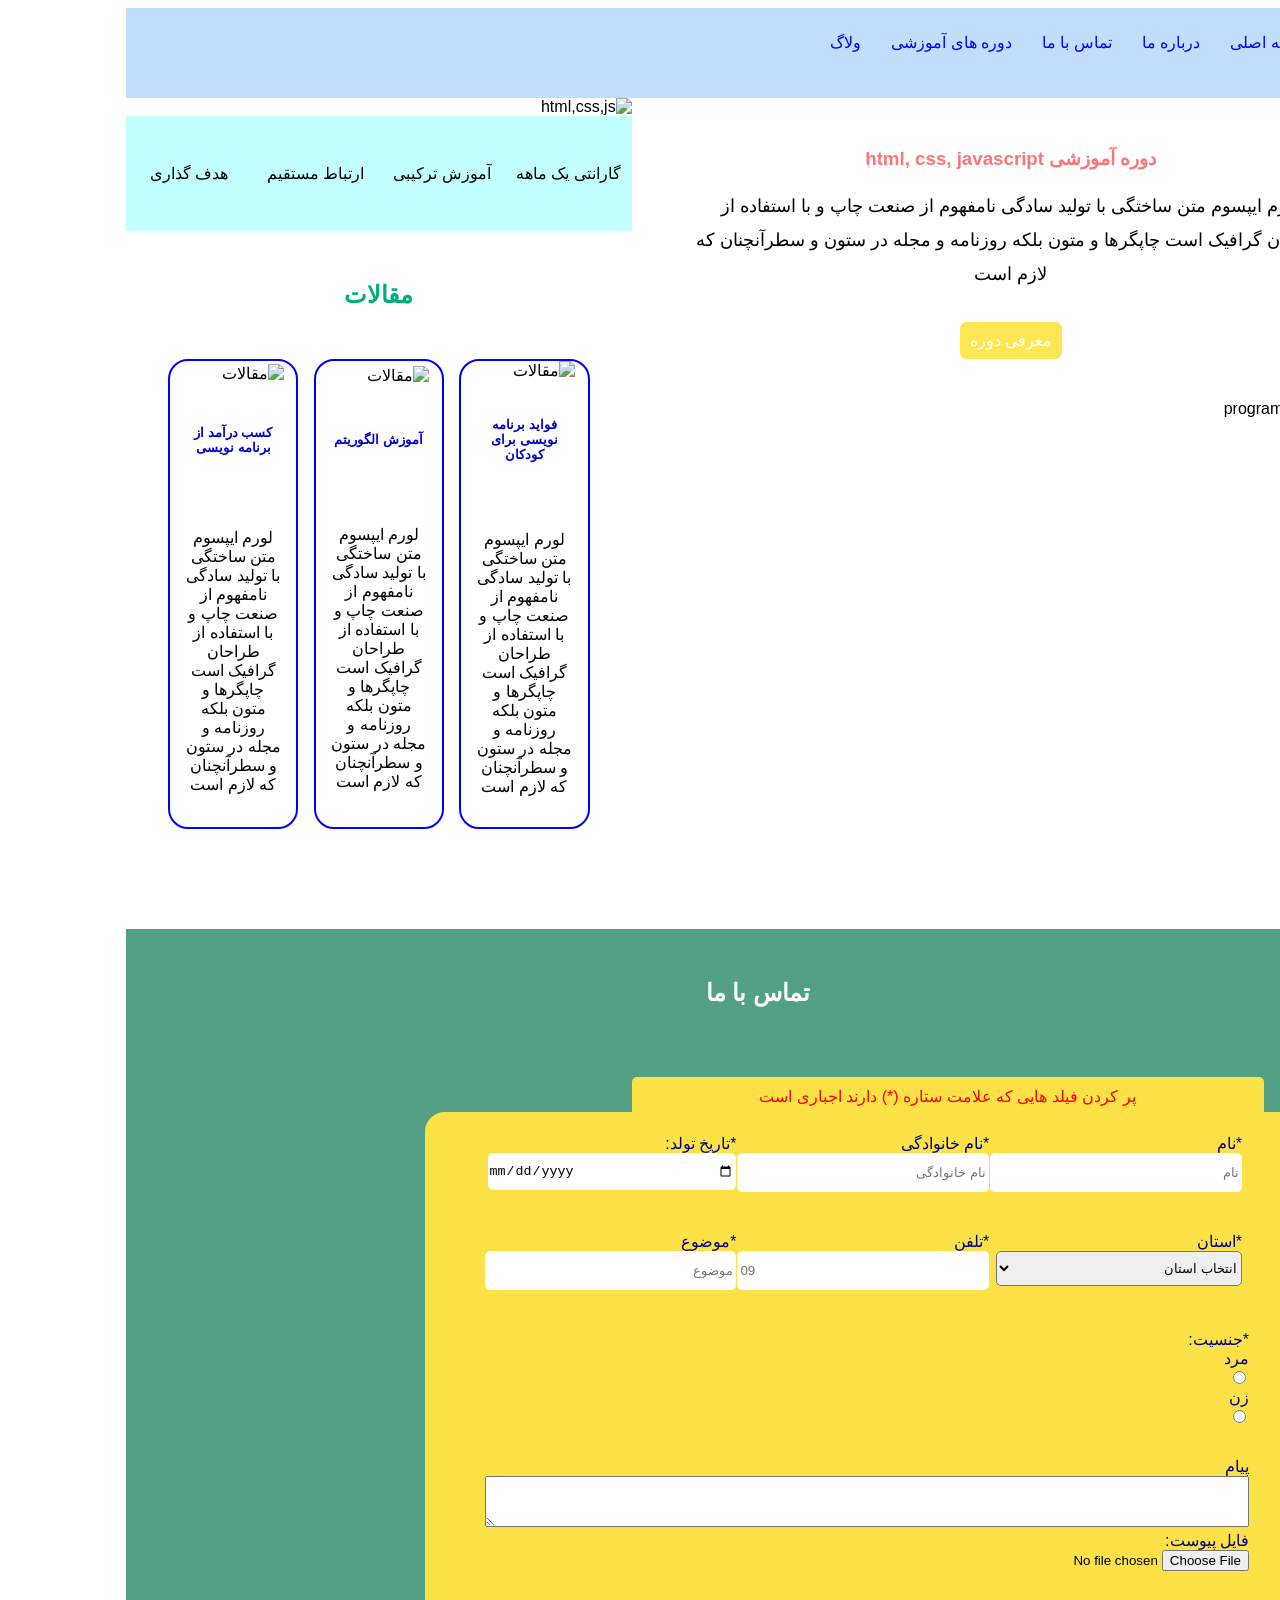
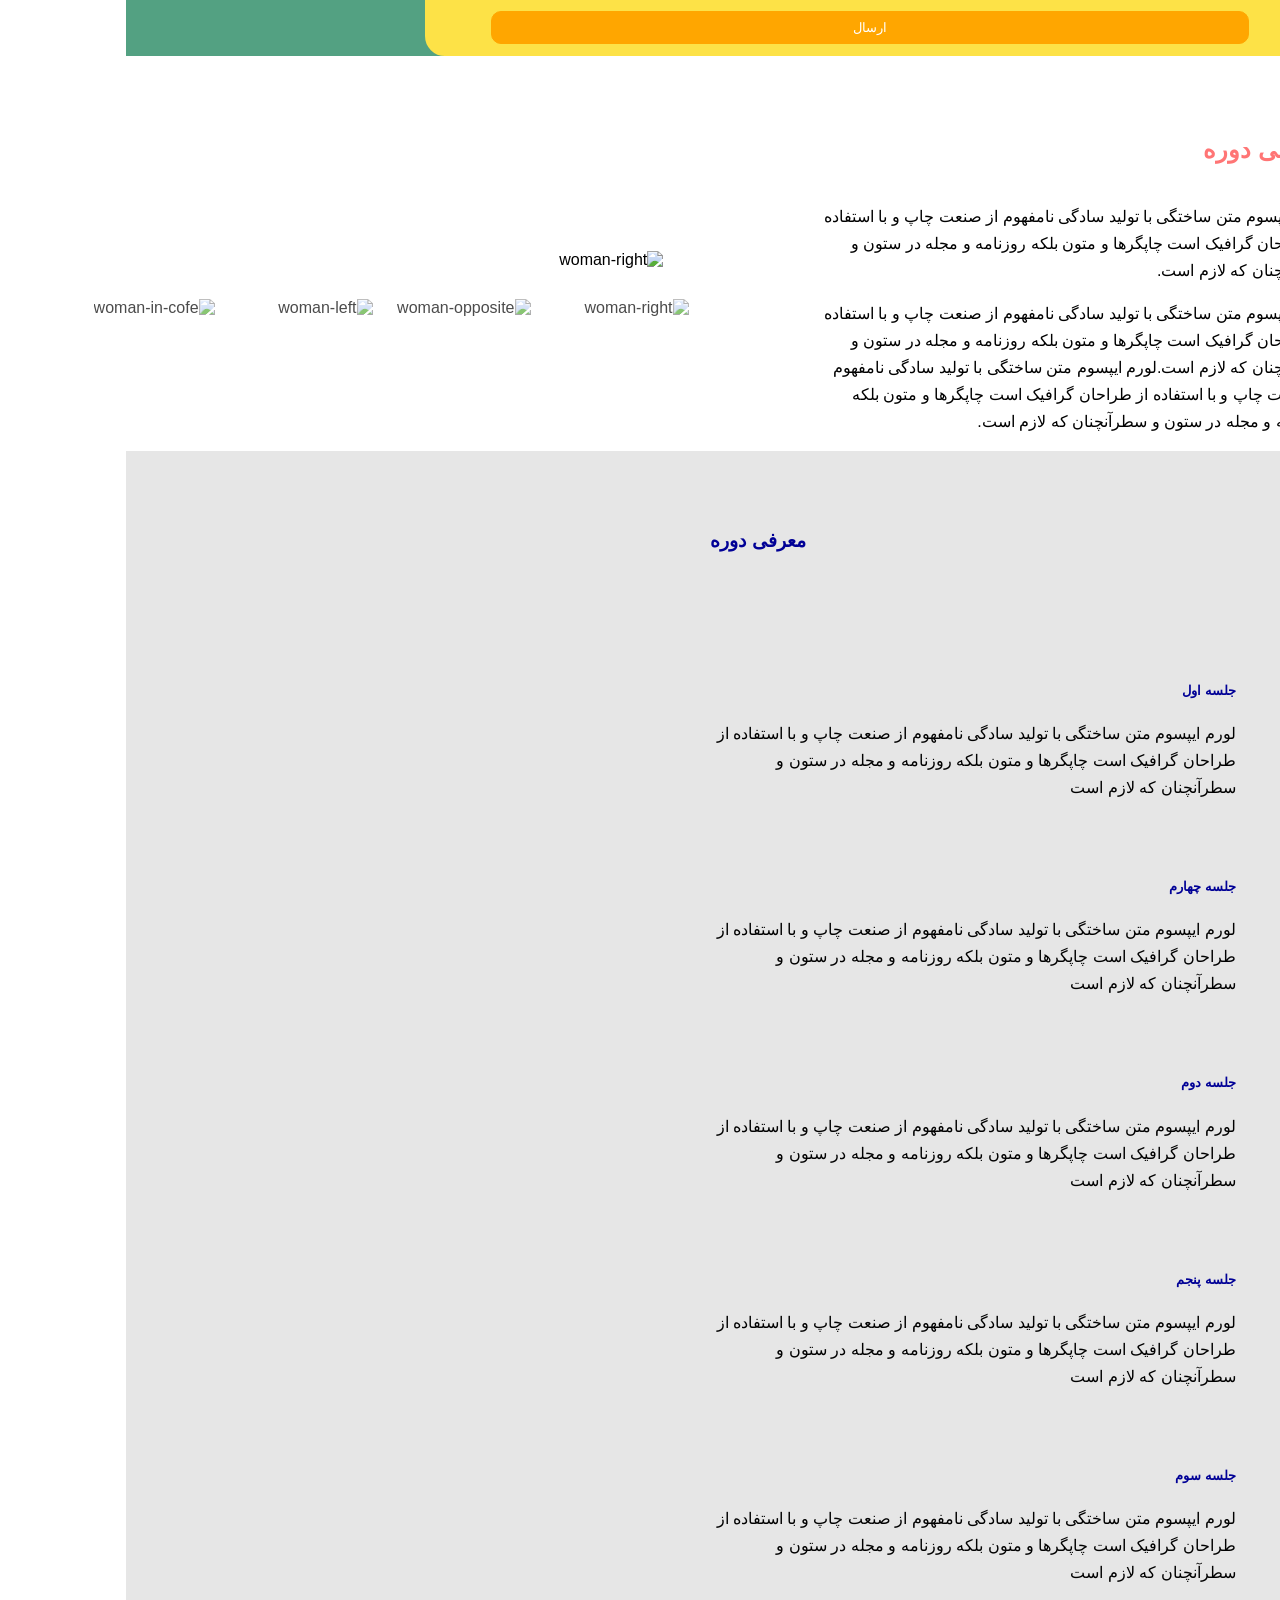
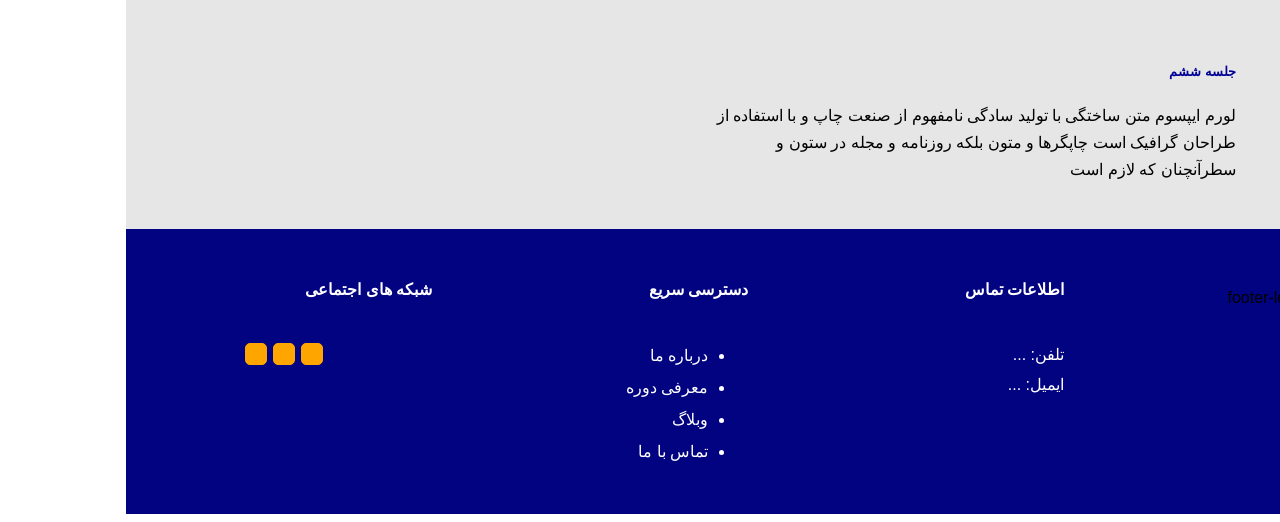
==== index.html @ 841d0a1c "Rename web html.html to index.html" ====
﻿<!DOCTYPE html>
<html lang="fa" dir="rtl">

<head>
    <meta charset="UTF-8">
    <meta http-equiv="X-UA-Compatible" content="IE=edge">
    <meta name="viewport" content="width=device-width, initial-scale=1.0">
    <link rel="stylesheet" href="web style.css">
    <link rel="stylesheet" href="css/bootstrap.min.css">
    <link rel="stylesheet" href="icon css/all.css">
    <title>My web</title>
</head> 
<body>
        
    <header>
        <nav>
            <a href="#" class="nav-a">صفحه اصلی</a>
            <a href="#" class="nav-a">درباره ما</a>
            <a href="#" class="nav-a">تماس با ما</a>
            <a href="#" class="nav-a">دوره های آموزشی</a>
            <a href="#" class="nav-a">ولاگ</a>
        </nav>
        <div class="logo-div-icon">
            <i class="fa-solid fa-code"></i>
        </div>
    </header>

    <section class="section">

        <div class="parent1">
            <div class="parent1-text">
                <h3>دوره آموزشی html, css, javascript</h3>
                <p>لورم ایپسوم متن ساختگی با تولید سادگی نامفهوم از صنعت چاپ و با استفاده از طراحان گرافیک است چاپگرها و متون بلکه روزنامه و مجله در ستون و سطرآنچنان که لازم است</p>
                <a href="#">معرفی دوره</a>
            </div>
            <img src="img/aaa1.jpg" alt="programmer" id="img1">
        </div>
        <img src="img/htmlcssjs-details.png" alt="html,css,js" id="img2">

        <div class="parent2">
            <div class="parent2-div-icon">
                <i class="fa-regular fa-calendar pa2-icon"></i>
                <p>گارانتی یک ماهه</p>
            </div>
            <div class="parent2-div-icon">
                <i class="fa-solid fa-chalkboard-user pa2-icon"></i>
                <p>آموزش ترکیبی</p>
            </div>
            <div class="parent2-div-icon">
                <i class="fas fa-clock pa2-icon"></i>
                <p>ارتباط مستقیم</p>
            </div>
            <div class="parent2-div-icon">
                <i class="fa-regular fa-gem pa2-icon"></i>
                <p>هدف گذاری</p>
            </div>
        </div>

        <h1 class="section-h1">مقالات</h1>
        <div class="parent3">
            <div class="parent3-div" id="maqalat-div">
                <img src="img/colourful-illustration-programmer-working_23-2148281410 (1).jpg" alt="مقالات">
                <h5 class="pa3-div-h5">فواید برنامه نویسی برای کودکان</h5>
                <p>لورم ایپسوم متن ساختگی با تولید سادگی نامفهوم از صنعت چاپ و با استفاده از طراحان گرافیک است چاپگرها و متون بلکه روزنامه و مجله در ستون و سطرآنچنان که لازم است</p>
            </div>
            <div class="parent3-div">
                <img src="img/colourful-illustration-programmer-working_23-2148281410 (1).jpg" alt="مقالات">
                <h5 class="pa3-div-h5">آموزش الگوریتم</h5>
                <p>لورم ایپسوم متن ساختگی با تولید سادگی نامفهوم از صنعت چاپ و با استفاده از طراحان گرافیک است چاپگرها و متون بلکه روزنامه و مجله در ستون و سطرآنچنان که لازم است</p>
            </div>
            <div class="parent3-div">
                <img src="img/colourful-illustration-programmer-working_23-2148281410 (1).jpg" alt="مقالات">
                <h5 class="pa3-div-h5">کسب درآمد از برنامه نویسی</h5>
                <p>لورم ایپسوم متن ساختگی با تولید سادگی نامفهوم از صنعت چاپ و با استفاده از طراحان گرافیک است چاپگرها و متون بلکه روزنامه و مجله در ستون و سطرآنچنان که لازم است</p>
            </div>
        </div>

    </section> 

    <section class="section2">
        <h2 class="s2-h2">تماس با ما</h2>
        <div class="valid">
            <p>پر کردن فیلد هایی که علامت ستاره (*) دارند اجباری است</p>
        </div>
        <form name="contact-form" class="contact-form" onsubmit=" return validateForm()">
            
            <div class="row1">
                <div class="input-holder">
                    <label for="text1">*نام</label>
                    <input type="text" name="text1" placeholder="نام">
                </div>
                <div class="input-holder">
                    <label for="text2">*نام خانوادگی</label>
                    <input type="text" name="text2" placeholder="نام خانوادگی">   
                </div>
                <div class="input-holder"> 
                    <label for="birthday">*تاریخ تولد:</label>
                    <input type="date" pattern="(?:19|20)[0-9]{2}-(?:(?:0[1-9]|1[0-2])-(?:0[1-9]|1[0-9]|2[0-9])|(?:(?!02)(?:0[1-9]|1[0-2])-(?:30))|(?:(?:0[13578]|1[02])-31))" name="birthday">
                </div>
            </div>
            <div class="row2">
                <div class="input-holder"> 
                    <label for="city">*استان</label>                  
                    <select name="city">
                        <option value="">انتخاب استان</option>
                        <option value="1">تهران</option>
                        <option value="2">فارس</option>
                        <option value="3">اصفهان</option>
                        <option value="4">همدان</option>
                        <option value="5">زنجان</option>
                        <option value="6">کردستان</option>
                        <option value="7">آذربایجان شرقی</option>
                        <option value="8">آذربایجان غربی</option>
                        <option value="9">اردبیل</option>
                        <option value="10">البرز</option>
                        <option value="11">ایلام</option>
                        <option value="12">بوشهر</option>
                        <option value="13">چهارمحال و بختیاری</option>
                        <option value="14">خراسان جنوبی</option>
                        <option value="15">خراسان رضوی</option>
                        <option value="16">خوزستان</option>
                        <option value="17">مشهد</option>
                        <option value="18">سمنان</option>
                        <option value="19">سیستان و بلوچستان</option>
                        <option value="20">قزوین</option>
                    </select>
                </div>
                <div class="input-holder"> 
                    <label for="tel">*تلفن</label>
                    <input type="tel" name="tel" pattern="[0-9]{11}" minlength="8" maxlength="11" placeholder="09">
                </div>
                <div class="input-holder">  
                    <label for="subject">*موضوع</label>
                    <input type="text" name="subject" placeholder="موضوع">
                </div>
            </div> 
            <div class="radio-group">
                <label for="gender">*جنسیت:</label>
                <label for="male">مرد</label>
                <input type="radio" name="gender" value="male" id="male">
                <label for="female">زن</label>
                <input type="radio" name="gender" value="female" id="female">
            </div>
            <div class="form-text">
                <label for="comment">پیام</label>
                <textarea name="comment" rows="3" cols="80"></textarea>
            </div>
            <div>
                <label for="file1">فایل پیوست:</label>
                <input type="file" id="file1">
            </div>
            <input type="submit" value="ارسال">
        </form> 

        <div class="iframe-div">
            <iframe src="https://www.google.com/maps/embed?pb=!1m18!1m12!1m3!1d221879.1209880085!2d52.67310425276294!3d29.665799946864855!2m3!1f0!2f0!3f0!3m2!1i1024!2i768!4f13.1!3m3!1m2!1s0x3fb20d0c8c85f2e3%3A0x6d0c5b8aef6b4cf6!2z2LTbjNix2KfYstiMINin2LPYqtin2YYg2YHYp9ix2LPYjCDYp9uM2LHYp9mG!5e0!3m2!1sfa!2snl!4v1656669076959!5m2!1sfa!2snl" width="300" height="530" style="border:0; margin: 10px 0px;" allowfullscreen="" loading="lazy" referrerpolicy="no-referrer-when-downgrade"></iframe>
        </div>
    </section>

    <section class="section3">
    
        <div class="s3-text-element">
            <h2>معرفی دوره</h2>
            <p>لورم ایپسوم متن ساختگی با تولید سادگی نامفهوم از صنعت چاپ و با استفاده از طراحان گرافیک است چاپگرها و متون بلکه روزنامه و مجله در ستون و سطرآنچنان که لازم است.</p>
            <p>لورم ایپسوم متن ساختگی با تولید سادگی نامفهوم از صنعت چاپ و با استفاده از طراحان گرافیک است چاپگرها و متون بلکه روزنامه و مجله در ستون و سطرآنچنان که لازم است.لورم ایپسوم متن ساختگی با تولید سادگی نامفهوم از صنعت چاپ و با استفاده از طراحان گرافیک است چاپگرها و متون بلکه روزنامه و مجله در ستون و سطرآنچنان که لازم است.</p>
        </div>

        <div class="s3-galerry-element">
            <div class="page">
                <div class="container">
                    <img src="img/woman2.jpg" alt="woman-right" id="bigImg" style="width:100%;">
                </div>
            </div>
                <div class="s3-row">
                <div class="gallery-col">
                    <img src="img/woman2.jpg" alt="woman-right" class="tumbnail-img" onclick="showImg(this);">
                </div>
                <div class="gallery-col">
                    <img src="img/woman1.jpg" alt="woman-opposite" class="tumbnail-img" onclick="showImg(this);">
                </div>
                <div class="gallery-col">
                    <img src="img/woman3.jpg" alt="woman-left" class="tumbnail-img" onclick="showImg(this);">
                </div>
                <div class="gallery-col">
                    <img src="img/woman4.jpg" alt="woman-in-cofe" class="tumbnail-img" onclick="showImg(this);">
                </div>
            </div>
        </div>
    </section>
    
    <section class="section4">
        <h3>معرفی دوره</h3>
        <div class="s4-div-1to6">
            <div class="s4-element">
                <i class="fa-solid fa-chalkboard-user s4-icon"></i>
                <h5>جلسه اول</h5>
                <p>لورم ایپسوم متن ساختگی با تولید سادگی نامفهوم از صنعت چاپ و با استفاده از طراحان گرافیک است چاپگرها و متون بلکه روزنامه و مجله در ستون و سطرآنچنان که لازم است</p>
            </div>
            <div class="s4-element">
                <i class="fa-solid fa-chalkboard-user s4-icon"></i>
                <h5>جلسه چهارم</h5>
                <p>لورم ایپسوم متن ساختگی با تولید سادگی نامفهوم از صنعت چاپ و با استفاده از طراحان گرافیک است چاپگرها و متون بلکه روزنامه و مجله در ستون و سطرآنچنان که لازم است</p>
            </div>
            <div class="s4-element">
                <i class="fa-solid fa-chalkboard-user s4-icon"></i>
                <h5>جلسه دوم</h5>
                <p>لورم ایپسوم متن ساختگی با تولید سادگی نامفهوم از صنعت چاپ و با استفاده از طراحان گرافیک است چاپگرها و متون بلکه روزنامه و مجله در ستون و سطرآنچنان که لازم است</p>
            </div>
            <div class="s4-element">
                <i class="fa-solid fa-chalkboard-user s4-icon"></i>
                <h5>جلسه پنجم</h5>
                <p>لورم ایپسوم متن ساختگی با تولید سادگی نامفهوم از صنعت چاپ و با استفاده از طراحان گرافیک است چاپگرها و متون بلکه روزنامه و مجله در ستون و سطرآنچنان که لازم است</p>
            </div>
            <div class="s4-element">
                <i class="fa-solid fa-chalkboard-user s4-icon"></i>
                <h5>جلسه سوم</h5>
                <p>لورم ایپسوم متن ساختگی با تولید سادگی نامفهوم از صنعت چاپ و با استفاده از طراحان گرافیک است چاپگرها و متون بلکه روزنامه و مجله در ستون و سطرآنچنان که لازم است</p>
            </div>
            <div class="s4-element">
                <i class="fa-solid fa-chalkboard-user s4-icon"></i>
                <h5>جلسه ششم</h5>
                <p>لورم ایپسوم متن ساختگی با تولید سادگی نامفهوم از صنعت چاپ و با استفاده از طراحان گرافیک است چاپگرها و متون بلکه روزنامه و مجله در ستون و سطرآنچنان که لازم است</p>
            </div>
        </div>
    </section>

    <footer class="footer">
        <div class="footer-divs">
            <img src="img/programming-code-icon-abstract-code-icon-logo-vector-20289692.png" alt="footer-logo" class="footer-img">
        </div>
        <div class="footer-divs">
            <h4 class="footer-h4">اطلاعات تماس</h4>
            <li class="li-footer-icon">
                <span class="">
                    <i class="fas fa-phone"></i>						
                </span>
                <span class="">تلفن: ...</span>
            </li>
            <li class="li-footer-icon">
                <span class="">
                    <i class="far fa-envelope"></i>
                </span>
                <span class="">ایمیل: ...</span>
            </li>
        </div>
        <div class="footer-divs">
            <h4 class="footer-h4">دسترسی سریع</h4>
            <ul>
                <li>
                    <a href="#">درباره ما</a>
                </li>
                <li>
                    <a href="#">معرفی دوره</a>
                </li>
                <li>
                    <a href="#">وبلاگ</a>
                </li>
                <li>
                    <a href="#">تماس با ما</a>
                </li>
            </ul>
        </div>
        <div class="footer-divs">
            <h4 class="footer-h4">شبکه های اجتماعی</h4>
            <div class="social-holder">
                <div class="social">
                    <a href="#" class="facebook"> <i class="fab fa-facebook"></i> </a>
                    <a href="#" class="instagram"> <i class="fab fa-instagram"></i> </a>
                    <a href="#" class="linkedin"> <i class="fab fa-linkedin"></i> </a>
                </div>
            </div>
        </div>
    </footer>
    <script src="js/bootstrap.min.js"></script>
    <script src="web javascript.js"></script>
    </body> 
</html>
---- web style.css ----
@font-face {
    font-family: 'iransans';
    src: url('/font/iransansweb.ttf');
    src: url('font/iransansweb.eot');
    src: url('font/iransansweb.woff');
}

/* ---body--- */
body {
    font-family: iransans,sans-serif;
}
::selection {
    background-color:rgb(255, 230, 85);
    color: rgba(255, 0, 0, 0.7);
}

/* ---header--- */
header {
    height: 70px;
    padding: 10px 5%;
    background-color: rgb(194, 222, 255);
}
nav {
    display: inline-flex;
    flex-direction: row;
    flex-wrap: nowrap;
    justify-content: flex-start;
    width: 90%;
    float: right;
    font-family: iransans,sans-serif;
}
.logo-div-icon {
    display: inline-flex;
    flex-direction: row;
    flex-wrap: nowrap;
    justify-content: center;
    width: 10%;
    float: right;
    float: left;
    font-size: 35px;
    margin-top: 10px;
}
.nav-a {
    text-decoration: none;
    color: blue;
    margin: 15px;
}

/* ---section---  */
.section {
    font-family: iransans,sans-serif;
}

/* ---parent1--- */
#img1 , .parent1-text{
    width: 50%;
    float: right;
    padding: 20px 5%;
}

.parent1-text {
    padding: 30px 5%;
    text-align: center;
}
.parent1 h3 {
    color: rgb(255, 117, 117);
    margin-top: 20px;
}
.parent1 p {
    font-size: 18px;
    line-height: 34px;
    margin-bottom: 40px;
}
.parent1 a {
    text-decoration: none;
    border: 4px solid rgb(255, 230, 85);
    border-radius: 7px;
    background-color: rgb(255, 230, 85);
    color: white;
    padding: 6px;
}
#img2 {
    width: 100%;
}

/* ---parent2--- */
.parent2 {
    display: flex;
    flex-wrap: wrap;
    flex-direction: row;
    align-content: center;
    justify-content: center;
    align-items: stretch;
}
.parent2-div-icon {
    width: 25%;
    text-align: center;
    float: right;
    background-color: rgb(194, 255, 255);
    padding: 2em 0em;
}
.pa2-icon {
    display: block;
    font-size: 45px;
}
/* ---parent3--- */
.section-h1 {
    text-align: center;
    margin: 50px 0px;
    color: rgb(0, 172, 120);
}
.parent3 {
    display: flex;
    flex-direction: row;
    flex-wrap: wrap;
    align-content: center;
    justify-content: center;
}
.parent3-div {
    display: flex;
    flex-flow: row wrap;
    justify-content: center;
    align-items: center;
    width: 25%;
    float: right;
    margin: 0px 1.5%;
    border: 2px solid blue;
    border-radius: 20px;
}
.parent3-div img {
    width: 80%;
}
.parent3-div p , .pa3-div-h5 {
    text-align: center;
    padding: 15px;
}
.pa3-div-h5 {
    color: mediumblue;
}

/* ---section2--- */
.section2 {
    width: 100%;
    margin-top: 100px;
    background-color: rgb(83 161 130);
    font-family: iransans,sans-serif;
}
.s2-h2 {
    text-align: center;
    color: white;
    padding: 50px 0px;
}
.contact-form {
    width: 60%;
    border: 2px solid rgb(253 226 71);
    border-radius: 20px;
    background-color: rgb(253 226 71);
    padding: 10px 5%;
    margin-top: 10px;
    margin-bottom: 60px;
    margin-right: 6%;
    margin-left: 20px;
    float: right;
}
.row1 , .row2 {
    display: flex;
}
.row1 .input-holder , .row2 .input-holder {
    width: 33%;
    padding-top: 10px;
    padding-right: 7px;
}
.row2 {
    padding-top: 30px;
}
.valid {
    width: 50%;
    height: 40px;
    margin-right: 10%;
    margin-bottom: -15px;
    border-radius: 5px;
    background-color: rgb(253 226 71);
}
.valid p {
    text-align: center;
    padding-top: 10px;
    color: red;
}
.input-holder input {
    border: 1px solid white;
    border-radius: 5px;
    height: 35px;
    max-width: 300px;
    width: 100%;
}
label{
    display: block;
    color: navy;
}
.input-holder select {
    border-radius: 5px;
    height: 35px;
    max-width: 300px;
    width: 100%;
}
.radio-group {
    padding-top: 40px;
}
.form-text textarea {
    width: 100%;
}
.form-text {
    padding-top: 30px;
}
input[type="file"] {
    padding-bottom: 40px;
}
input[type="submit"] {
    width: 100%;
    background-color: rgb(255, 166, 0);
    color: white;
    border: 1px solid rgb(255, 166, 0);
    border-radius: 10px;
    padding: 8px;
}
iframe {
    width: 20%;
}

/* ---section3--- */
.section3 {
    width: 100%;
    padding: 0px 5%;
    display: flex; 
    flex-wrap: wrap;
    flex-direction: row;
    align-content: center;
    justify-content: center;
    align-items: center;
    font-family: iransans,sans-serif;
}
.s3-text-element {
    width: 50%;
    float: right;
    line-height: 27px;
}
.s3-text-element h2 {
    color: rgb(255, 117, 117);
    padding-bottom: 20px;
}
.s3-text-element p {
    width: 80%;
}
.s3-galerry-element {
    width: 50%;
    float: right;
}
.tumbnail-img:hover {
    opacity: 1;
}
.tumbnail-img {
    width: 100%;
    cursor: pointer;
    opacity: 0.7;
}
.gallery-col {
    width: 23%;
    float: right;
    padding: 30px 1%;
}
.page {
    padding-top: 30px;
    padding-left: 5%;
    padding-right: 5%;
}

/* ---section4--- */
.section4 {
    width: 100%;
    display: flex;
    flex-direction: column;
    align-content: center;
    justify-content: center;
    align-items: stretch;
    background-color: rgb(230, 230, 230);
    font-family: iransans,sans-serif;
}
.section4 h3 {
    padding: 60px 0px;
    text-align: center;
    color: rgb(0, 0, 150);
}
.s4-div-1to6 {
    padding: 10px 8%;
}
.s4-element {
    width: 50%;
    float: right;
    padding: 20px 5%;
}
.s4-icon {
    font-size: 40px;
    color: rgba(255, 166, 0, 0.7);
}
.s4-element h5 {
    color: rgb(0, 0, 150);
}
.s4-element p {
    line-height: 27px;
}

/* ---footer--- */
footer {
    display: flex;
    flex-flow: row nowrap;
    align-content: center;
    justify-content: center;
    align-items: stretch;
    font-family: iransans,sans-serif;
}
.footer-divs {
    width: 25%;
    float: right;
    background-color: rgb(2,3,129);
    padding: 30px 10px;
}
.footer-img {
    width: 90%;
    padding: 30px;
    margin-right: 30px;
}
.footer i , .footer p , .footer span{
    color: white;
    text-align: center;
}
.footer-h4 {
    color: white;
    padding-bottom: 20px;
}
.li-footer-icon {
    list-style-type: none;
}
.footer span {
    line-height: 30px;
}
ul li {
    color: white;
}
.footer a {
    color: white;
    display: block;
    line-height: 2em;
    text-decoration: none;
}
.social {
    display: flex;
    justify-content: center;
}
.social a {
    padding: 10px;
    font-size: 40px;
    color: white;
    border: 1px solid orange;
    border-radius: 5px;
    line-height: 0px;
    text-align: center;
	margin: 3px;
}
.facebook , .instagram , .linkedin{
    background-color: orange;
}
.social a:hover {
    background-color: #2d2d2d;
    border-color: #2d2d2d;
}
/* ---responsive--- */
@media screen and (max-width:990px) {
    #img2 {
        height: auto;
    }
}
@media screen and (max-width:775px) {
    .contact-form {
        float: none;
        width: 90%;
    }
    .valid {
        width: 80%;
        margin-right: 10%;
        margin-bottom: -15px;
    }
    .iframe-div {
        display: flex;
        justify-content: center;
    }
    iframe {
        width: 90%;
    }
    .s3-text-element {
        float: unset;
        width: 90%;
        margin-top: 30px;
    }
    .s3-galerry-element {
        float: unset;
        width: 90%;
    }
	.footer {
        display: block;
    }
    .footer-divs {
        width: 100%;
        float: unset;
        text-align: center;
        margin: auto;
        display: block;
    }
    .footer-img {
        margin: auto;
        display: block;
        width: 45%;
        height: 200px;
    }
    .social a {
        margin: 10px;
    }
    ul li {
        list-style-type: none;
    }
}
@media screen and (max-width:720px) {
    #img1 , .parent1-text {
        width: 100%;
    }
    .parent3-div {
        width: 70%;
        margin-bottom: 20px;
    } 
    #maqalat-div {
        margin-right: unset;
    }
}
@media screen and (max-width:629px) {
    .nav-a{
        margin: 15px 5px;
        font-size: 15px;
    }
    .logo-div-icon {
        font-size: 27px;
    }
}
@media screen and (max-width:479px) {
    .nav-a{
        margin: 15px 5px;
        font-size: 12px;
    }
}
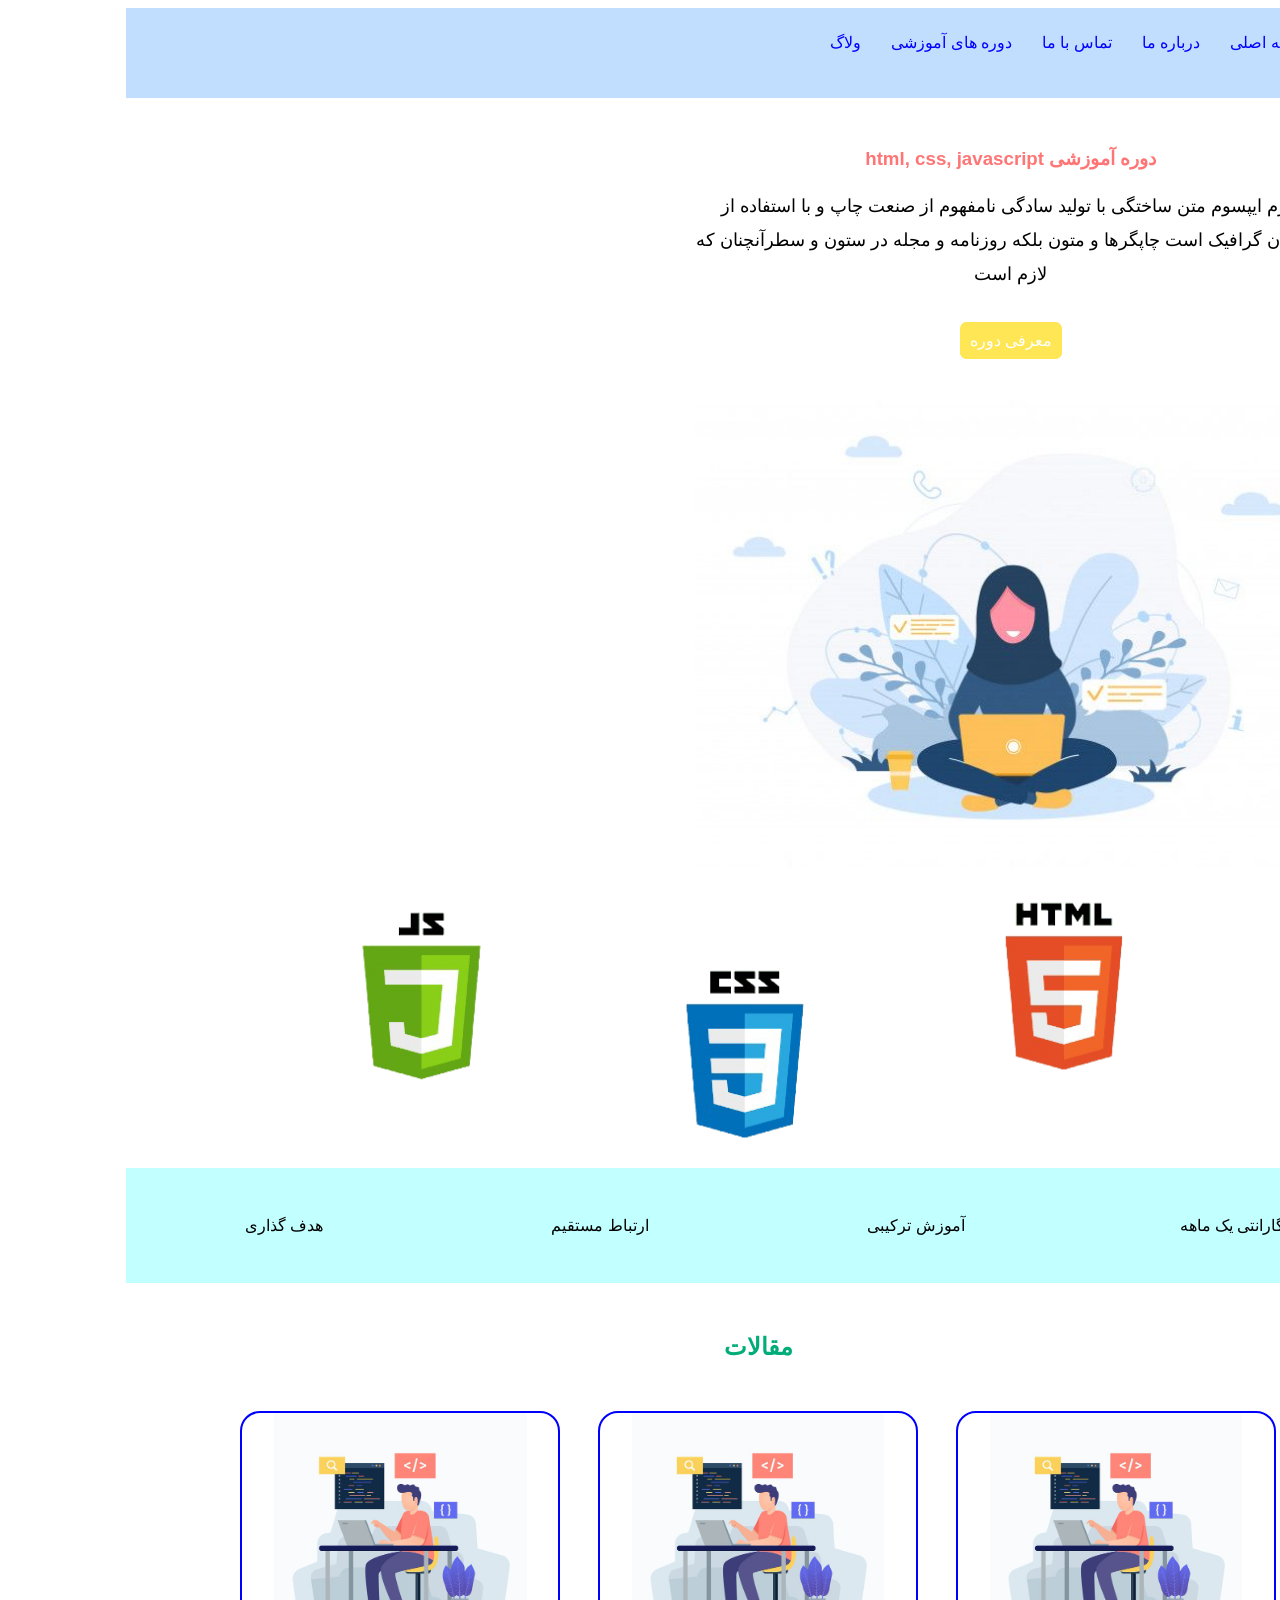
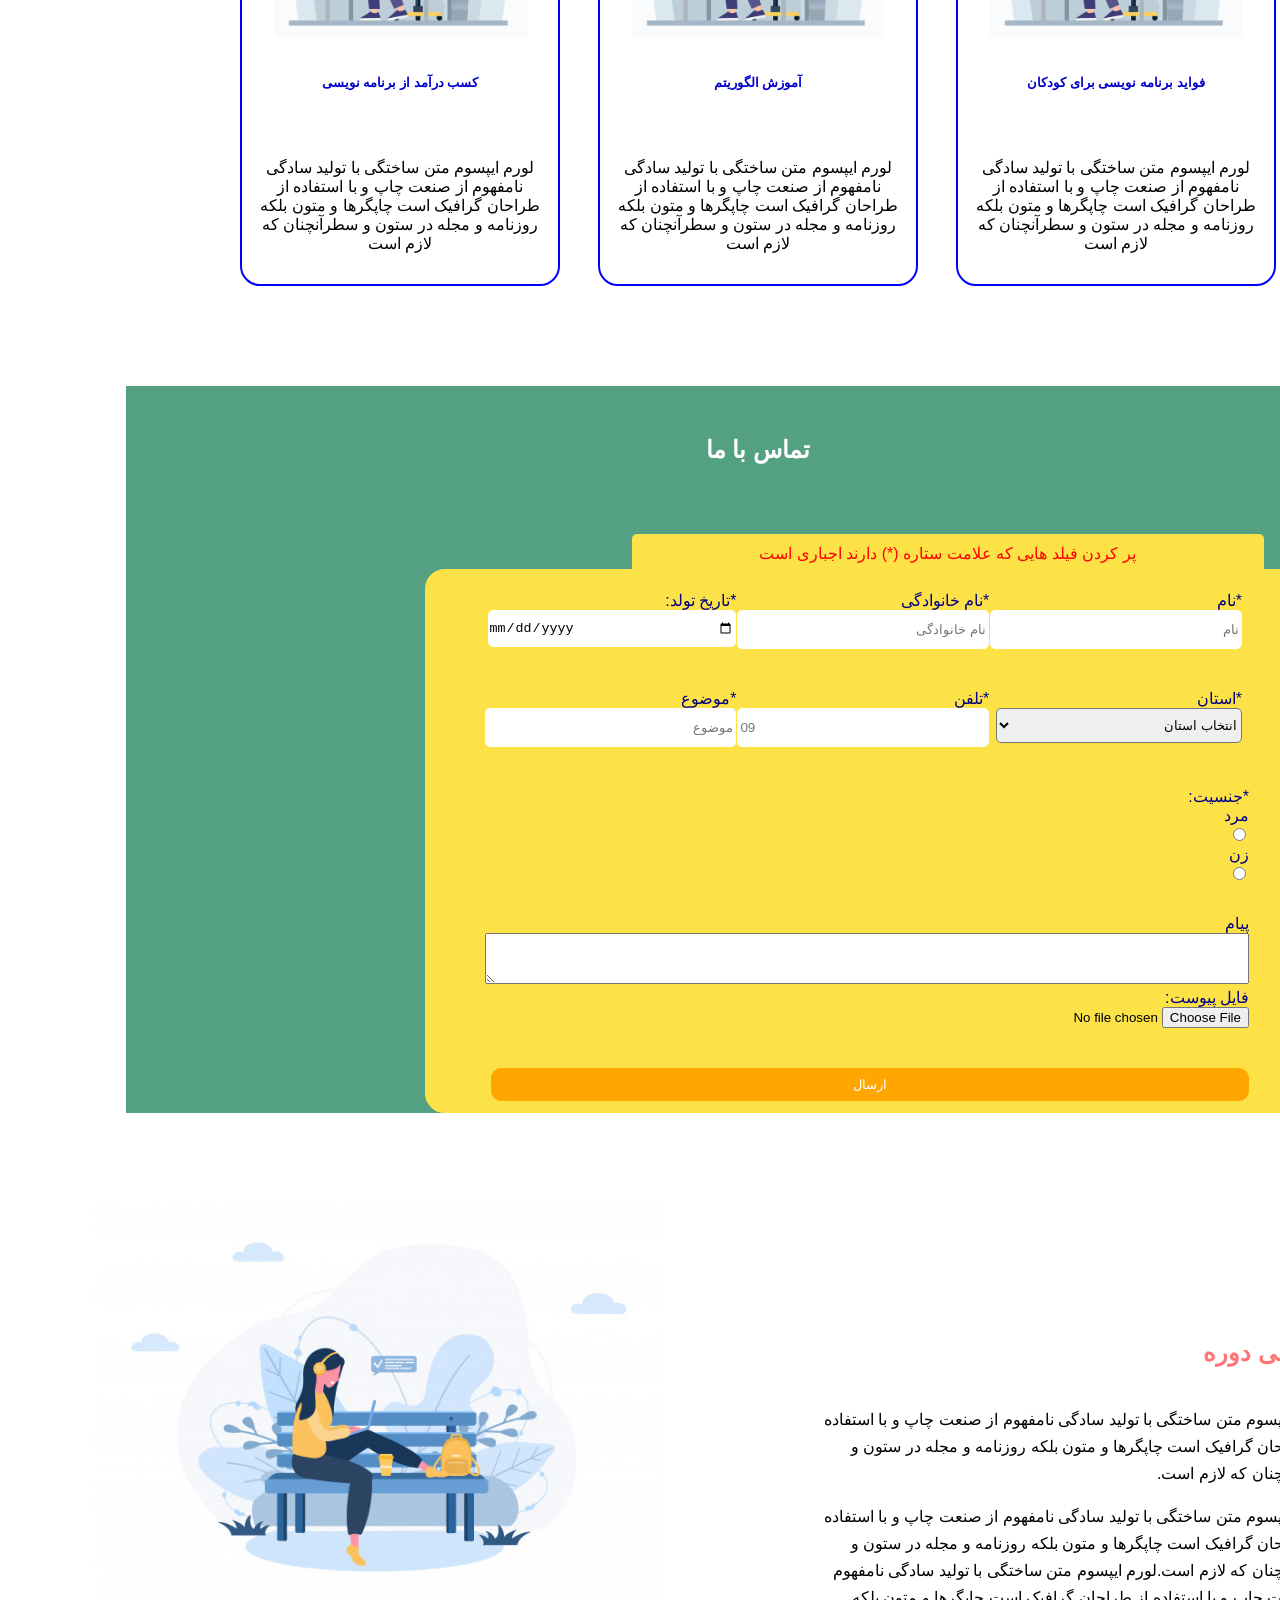
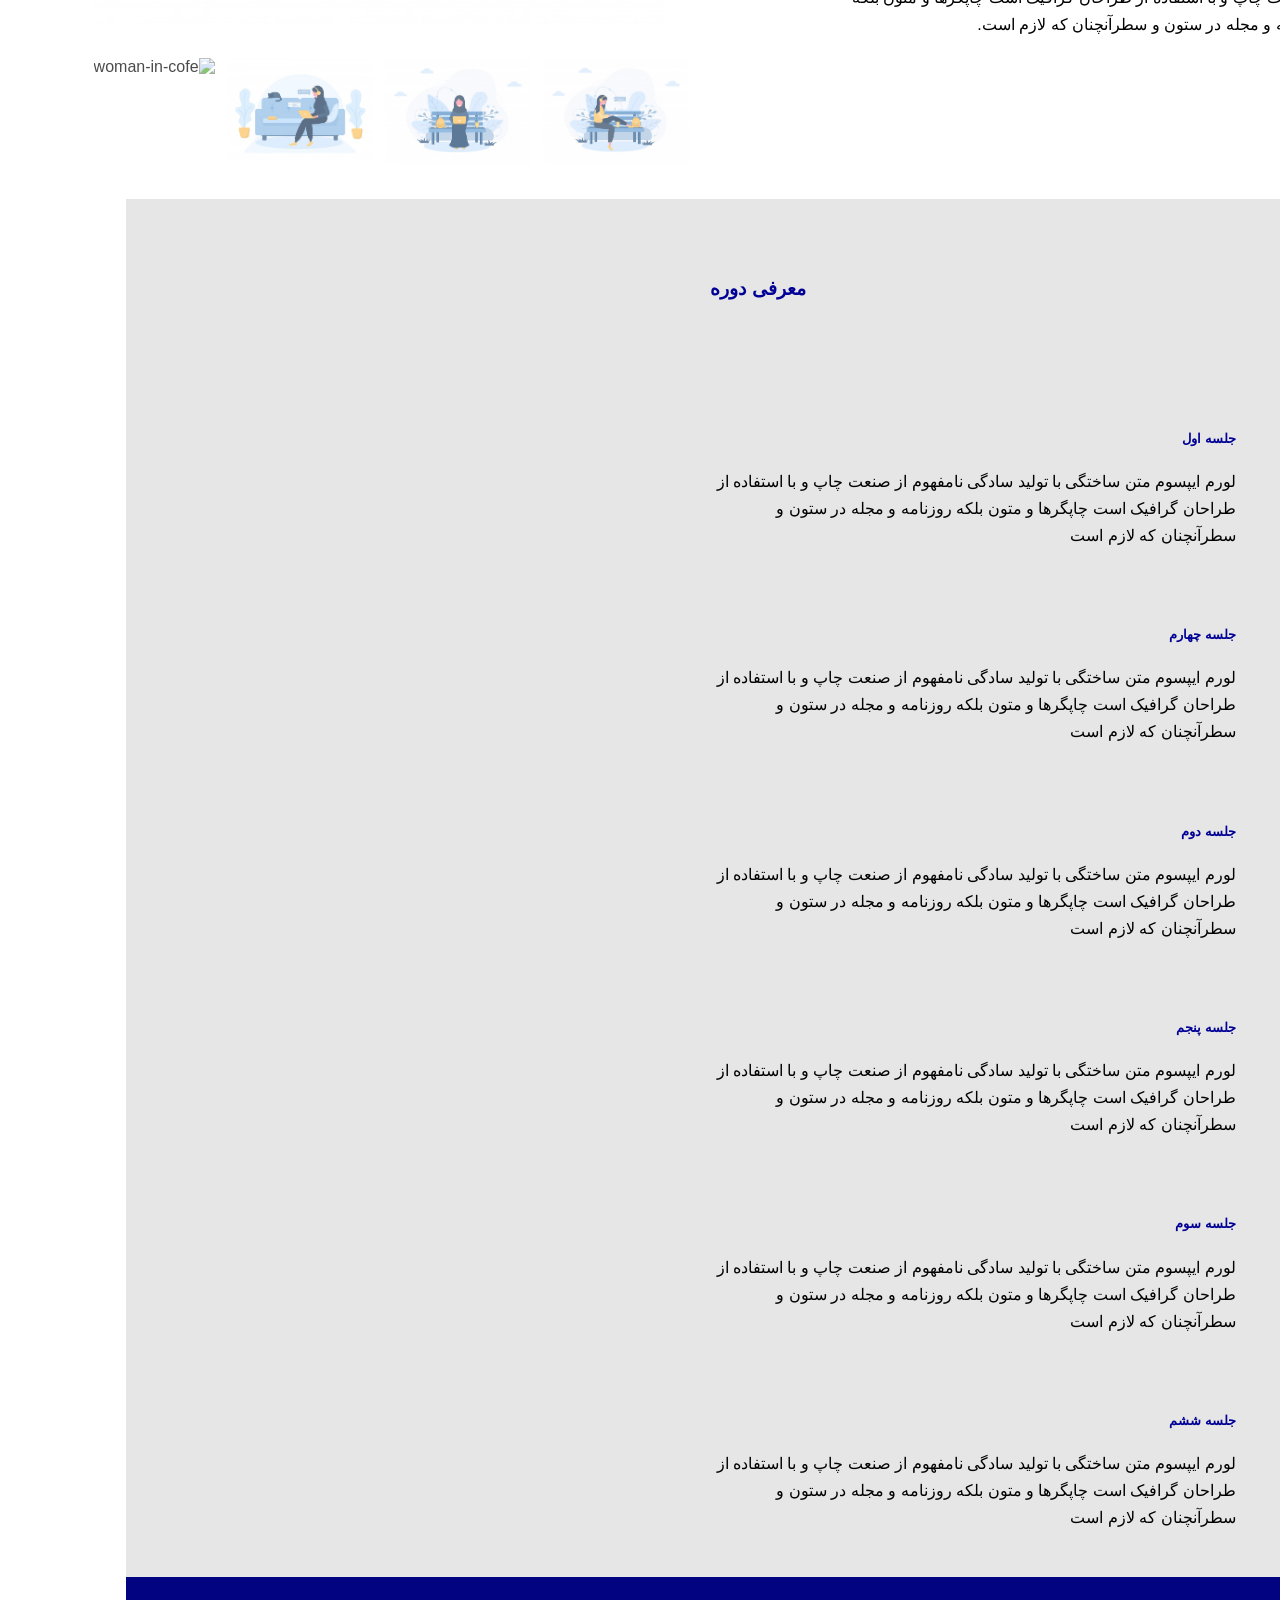
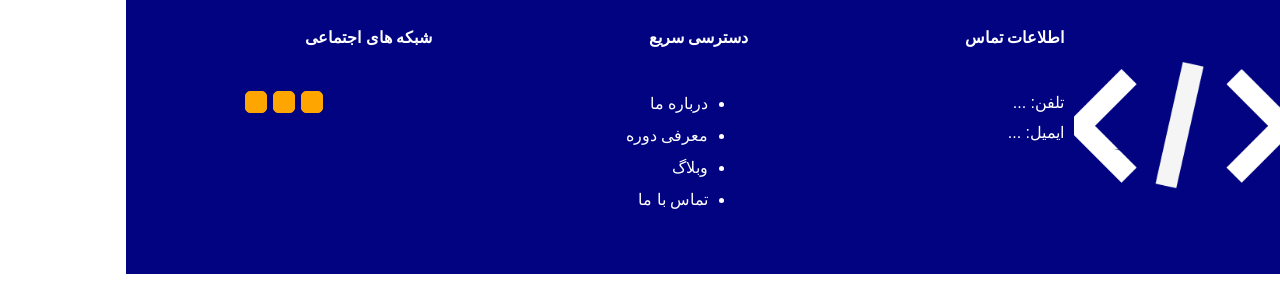
==== commit d7368515: "Update index.html" ====
--- a/index.html
+++ b/index.html
@@ -33,9 +33,9 @@
                 <p>لورم ایپسوم متن ساختگی با تولید سادگی نامفهوم از صنعت چاپ و با استفاده از طراحان گرافیک است چاپگرها و متون بلکه روزنامه و مجله در ستون و سطرآنچنان که لازم است</p>
                 <a href="#">معرفی دوره</a>
             </div>
-            <img src="img/aaa1.jpg" alt="programmer" id="img1">
-        </div>
-        <img src="img/htmlcssjs-details.png" alt="html,css,js" id="img2">
+            <img src="aaa1.jpg" alt="programmer" id="img1">
+        </div>
+        <img src="htmlcssjs-details.png" alt="html,css,js" id="img2">
 
         <div class="parent2">
             <div class="parent2-div-icon">
@@ -59,17 +59,17 @@
         <h1 class="section-h1">مقالات</h1>
         <div class="parent3">
             <div class="parent3-div" id="maqalat-div">
-                <img src="img/colourful-illustration-programmer-working_23-2148281410 (1).jpg" alt="مقالات">
+                <img src="colourful-illustration-programmer-working_23-2148281410 (1).jpg" alt="مقالات">
                 <h5 class="pa3-div-h5">فواید برنامه نویسی برای کودکان</h5>
                 <p>لورم ایپسوم متن ساختگی با تولید سادگی نامفهوم از صنعت چاپ و با استفاده از طراحان گرافیک است چاپگرها و متون بلکه روزنامه و مجله در ستون و سطرآنچنان که لازم است</p>
             </div>
             <div class="parent3-div">
-                <img src="img/colourful-illustration-programmer-working_23-2148281410 (1).jpg" alt="مقالات">
+                <img src="colourful-illustration-programmer-working_23-2148281410 (1).jpg" alt="مقالات">
                 <h5 class="pa3-div-h5">آموزش الگوریتم</h5>
                 <p>لورم ایپسوم متن ساختگی با تولید سادگی نامفهوم از صنعت چاپ و با استفاده از طراحان گرافیک است چاپگرها و متون بلکه روزنامه و مجله در ستون و سطرآنچنان که لازم است</p>
             </div>
             <div class="parent3-div">
-                <img src="img/colourful-illustration-programmer-working_23-2148281410 (1).jpg" alt="مقالات">
+                <img src="colourful-illustration-programmer-working_23-2148281410 (1).jpg" alt="مقالات">
                 <h5 class="pa3-div-h5">کسب درآمد از برنامه نویسی</h5>
                 <p>لورم ایپسوم متن ساختگی با تولید سادگی نامفهوم از صنعت چاپ و با استفاده از طراحان گرافیک است چاپگرها و متون بلکه روزنامه و مجله در ستون و سطرآنچنان که لازم است</p>
             </div>
@@ -168,21 +168,21 @@
         <div class="s3-galerry-element">
             <div class="page">
                 <div class="container">
-                    <img src="img/woman2.jpg" alt="woman-right" id="bigImg" style="width:100%;">
+                    <img src="woman2.jpg" alt="woman-right" id="bigImg" style="width:100%;">
                 </div>
             </div>
                 <div class="s3-row">
                 <div class="gallery-col">
-                    <img src="img/woman2.jpg" alt="woman-right" class="tumbnail-img" onclick="showImg(this);">
-                </div>
-                <div class="gallery-col">
-                    <img src="img/woman1.jpg" alt="woman-opposite" class="tumbnail-img" onclick="showImg(this);">
-                </div>
-                <div class="gallery-col">
-                    <img src="img/woman3.jpg" alt="woman-left" class="tumbnail-img" onclick="showImg(this);">
-                </div>
-                <div class="gallery-col">
-                    <img src="img/woman4.jpg" alt="woman-in-cofe" class="tumbnail-img" onclick="showImg(this);">
+                    <img src="woman2.jpg" alt="woman-right" class="tumbnail-img" onclick="showImg(this);">
+                </div>
+                <div class="gallery-col">
+                    <img src="woman1.jpg" alt="woman-opposite" class="tumbnail-img" onclick="showImg(this);">
+                </div>
+                <div class="gallery-col">
+                    <img src="woman3.jpg" alt="woman-left" class="tumbnail-img" onclick="showImg(this);">
+                </div>
+                <div class="gallery-col">
+                    <img src="woman4.jpg" alt="woman-in-cofe" class="tumbnail-img" onclick="showImg(this);">
                 </div>
             </div>
         </div>
@@ -226,7 +226,7 @@
 
     <footer class="footer">
         <div class="footer-divs">
-            <img src="img/programming-code-icon-abstract-code-icon-logo-vector-20289692.png" alt="footer-logo" class="footer-img">
+            <img src="programming-code-icon-abstract-code-icon-logo-vector-20289692.png" alt="footer-logo" class="footer-img">
         </div>
         <div class="footer-divs">
             <h4 class="footer-h4">اطلاعات تماس</h4>
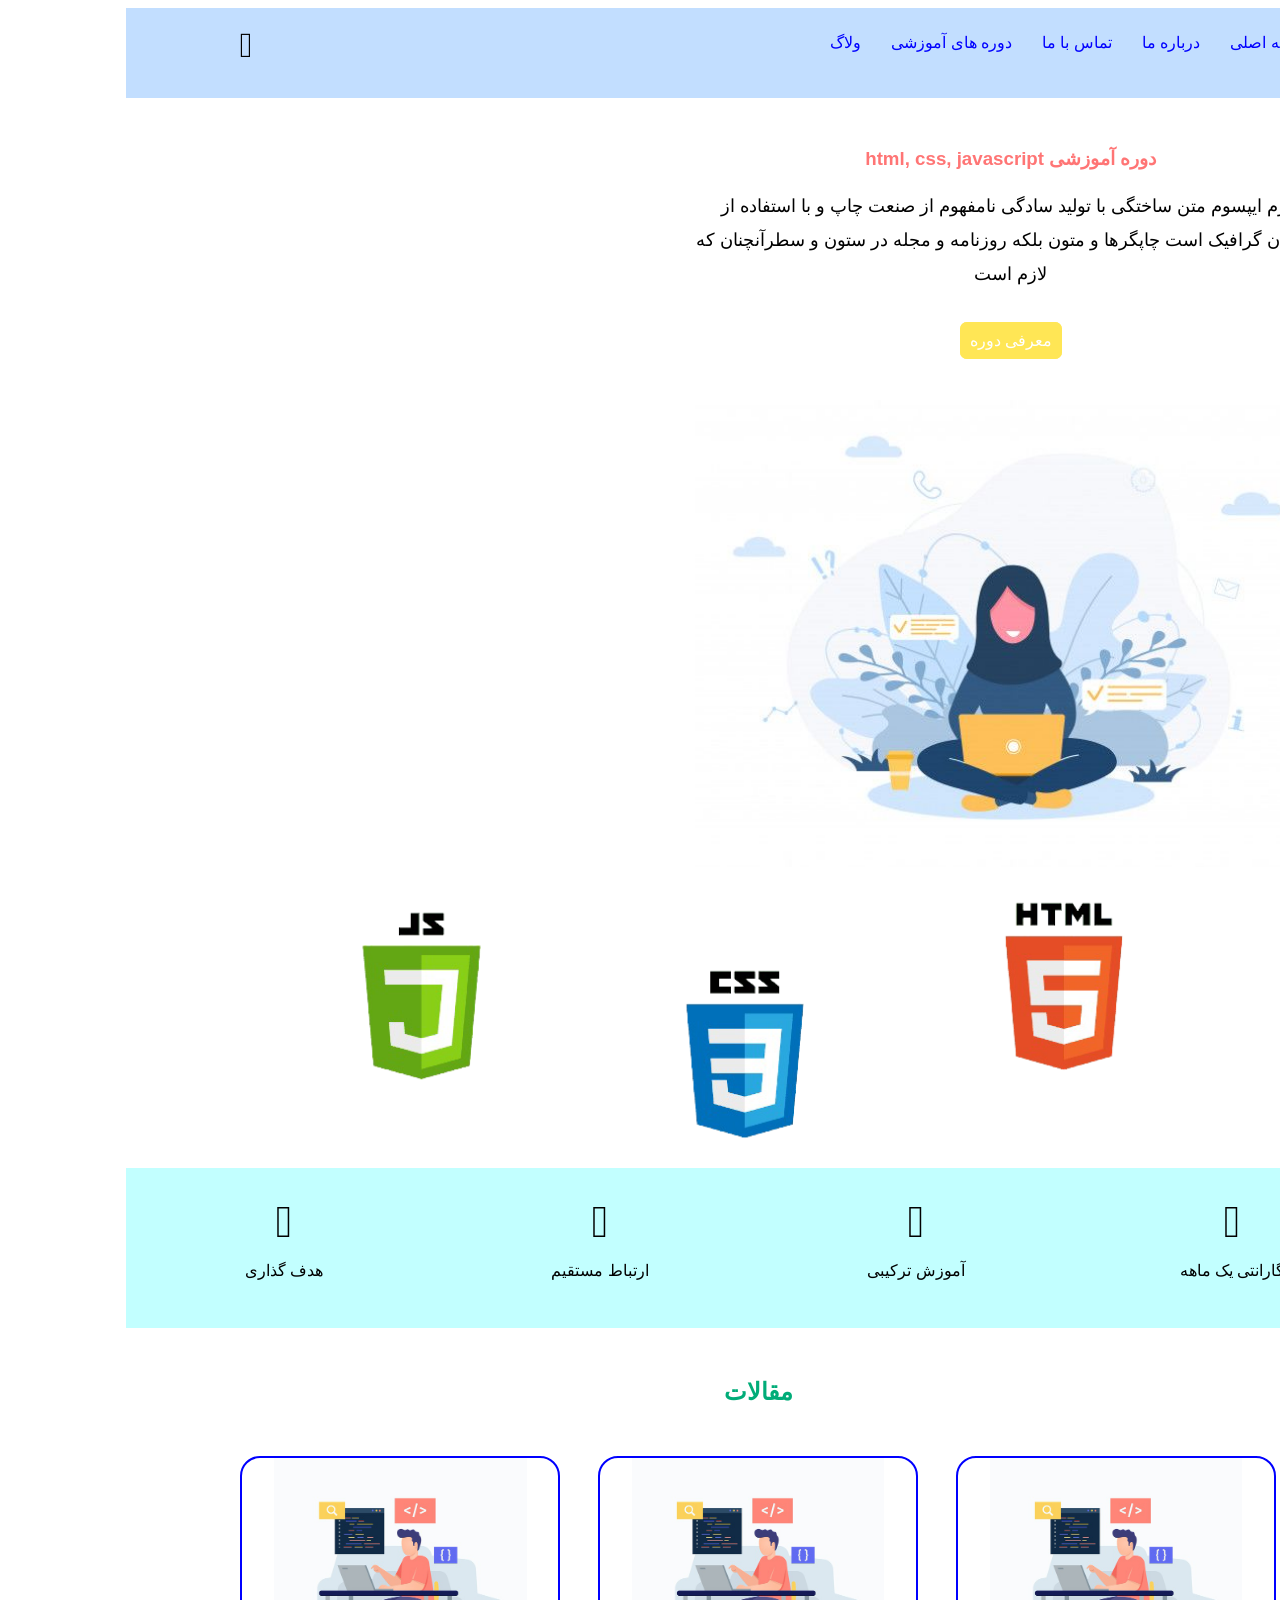
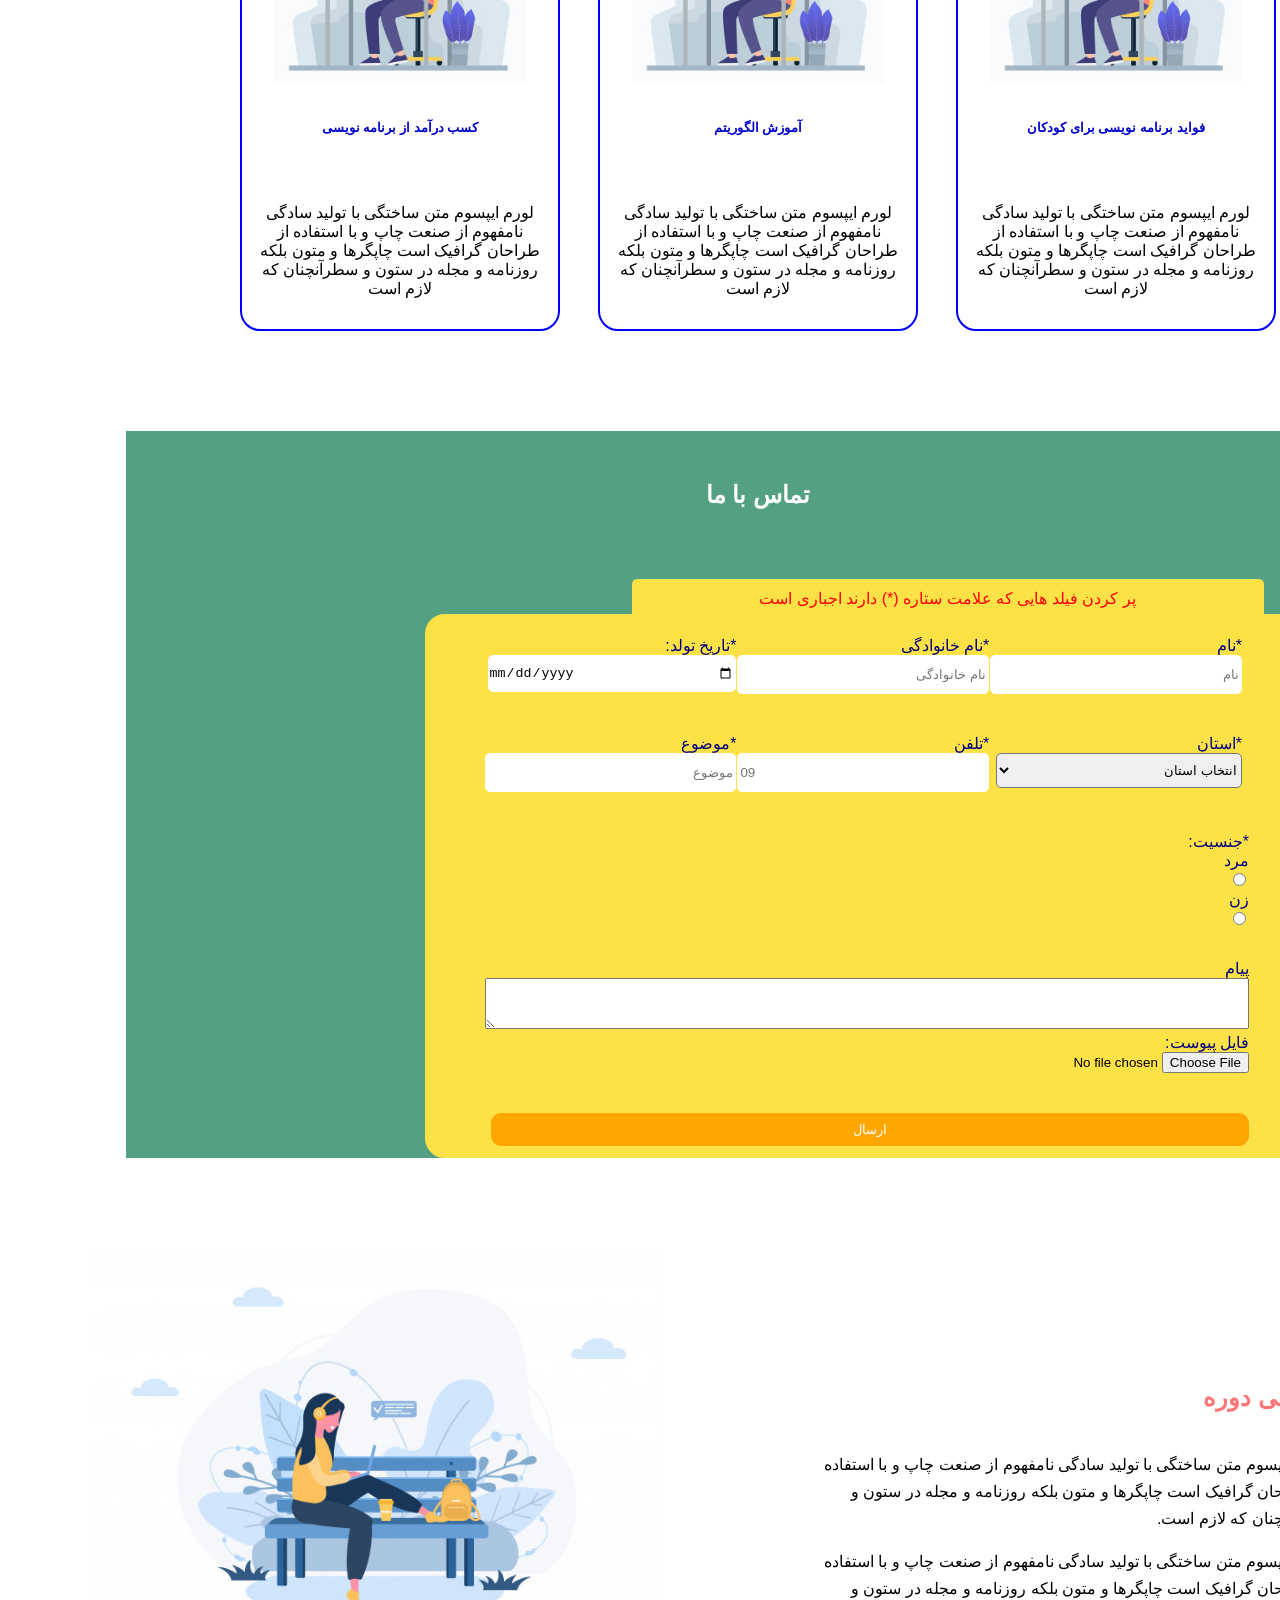
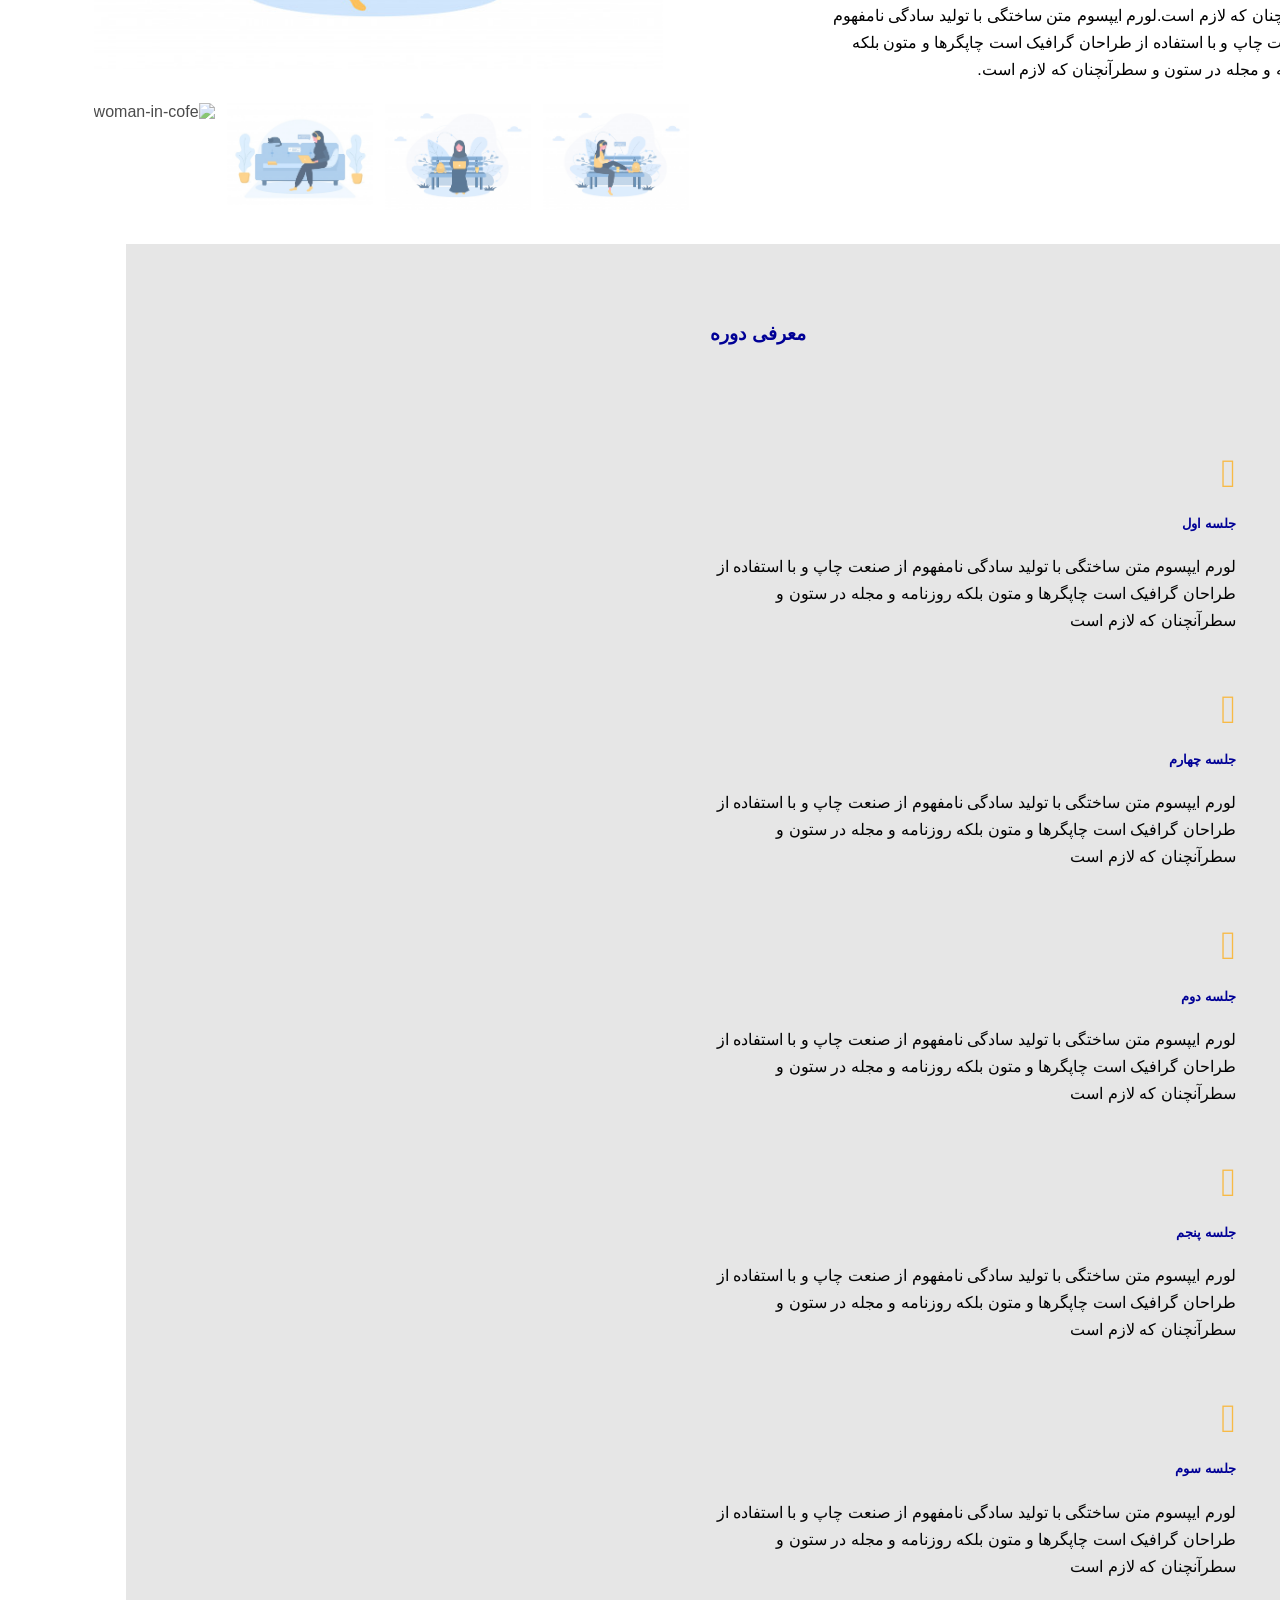
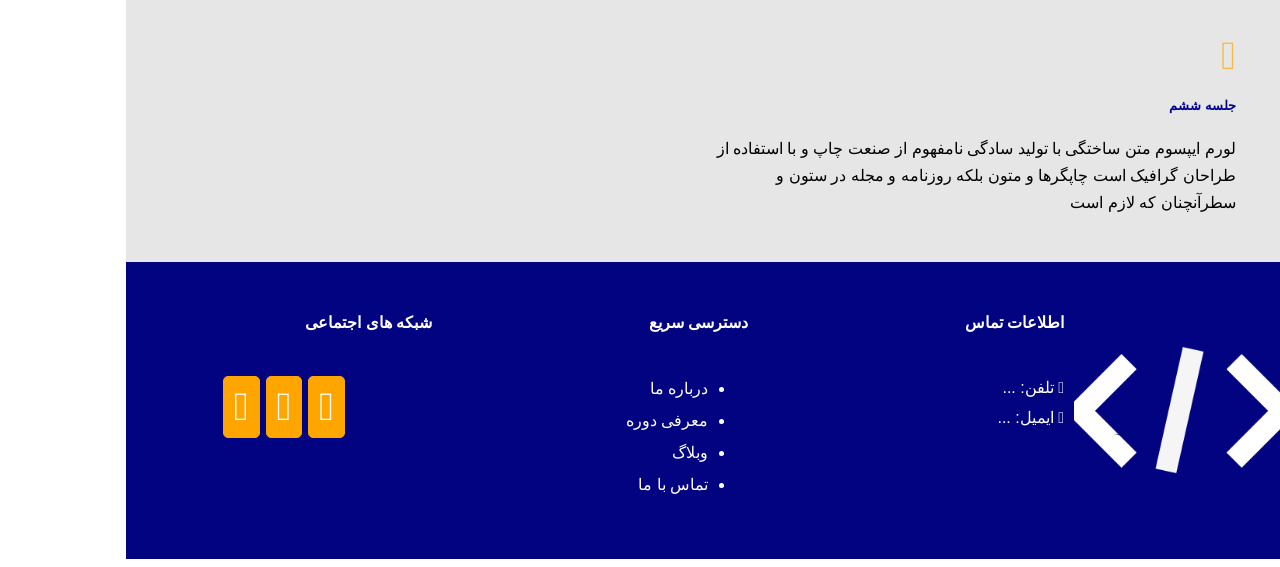
==== commit cdb7ffb2: "Update index.html" ====
--- a/index.html
+++ b/index.html
@@ -6,8 +6,7 @@
     <meta http-equiv="X-UA-Compatible" content="IE=edge">
     <meta name="viewport" content="width=device-width, initial-scale=1.0">
     <link rel="stylesheet" href="web style.css">
-    <link rel="stylesheet" href="css/bootstrap.min.css">
-    <link rel="stylesheet" href="icon css/all.css">
+    <link rel="stylesheet" href="all.css">
     <title>My web</title>
 </head> 
 <body>
@@ -271,7 +270,6 @@
             </div>
         </div>
     </footer>
-    <script src="js/bootstrap.min.js"></script>
     <script src="web javascript.js"></script>
     </body> 
 </html>
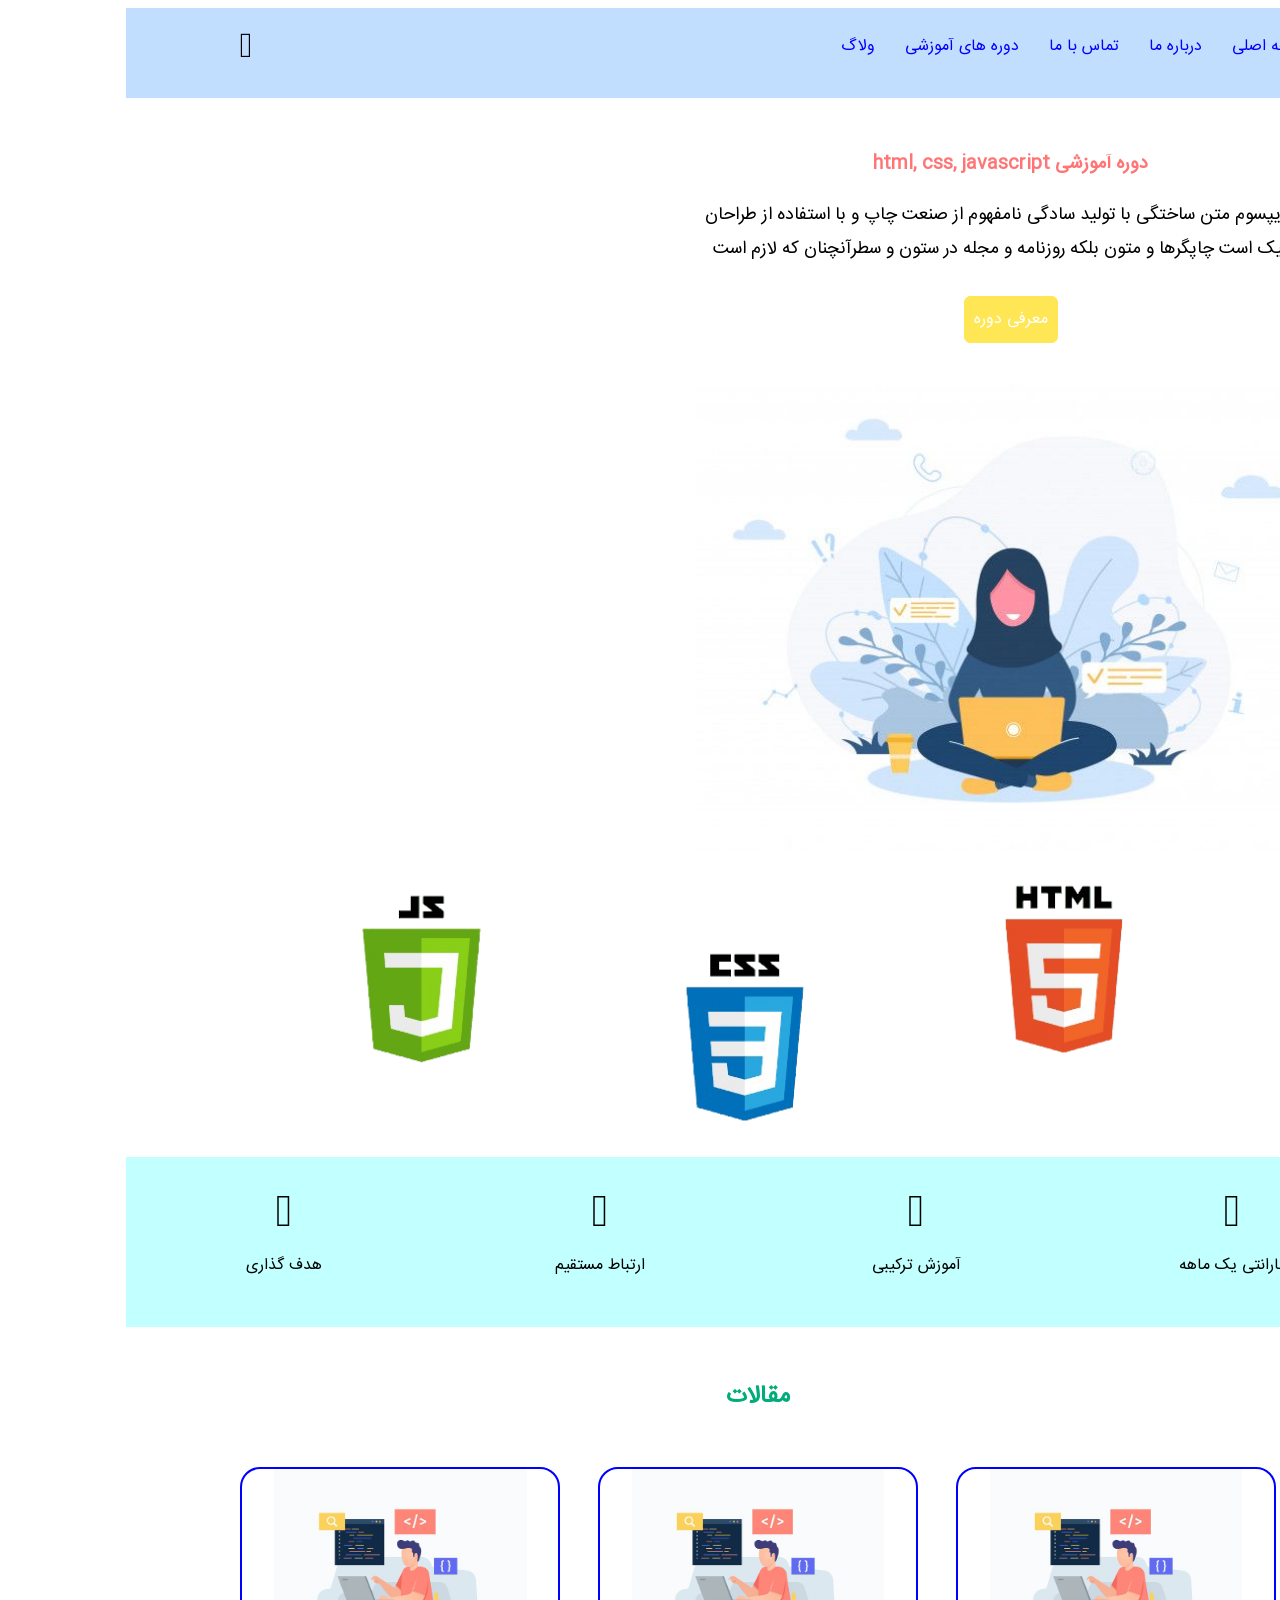
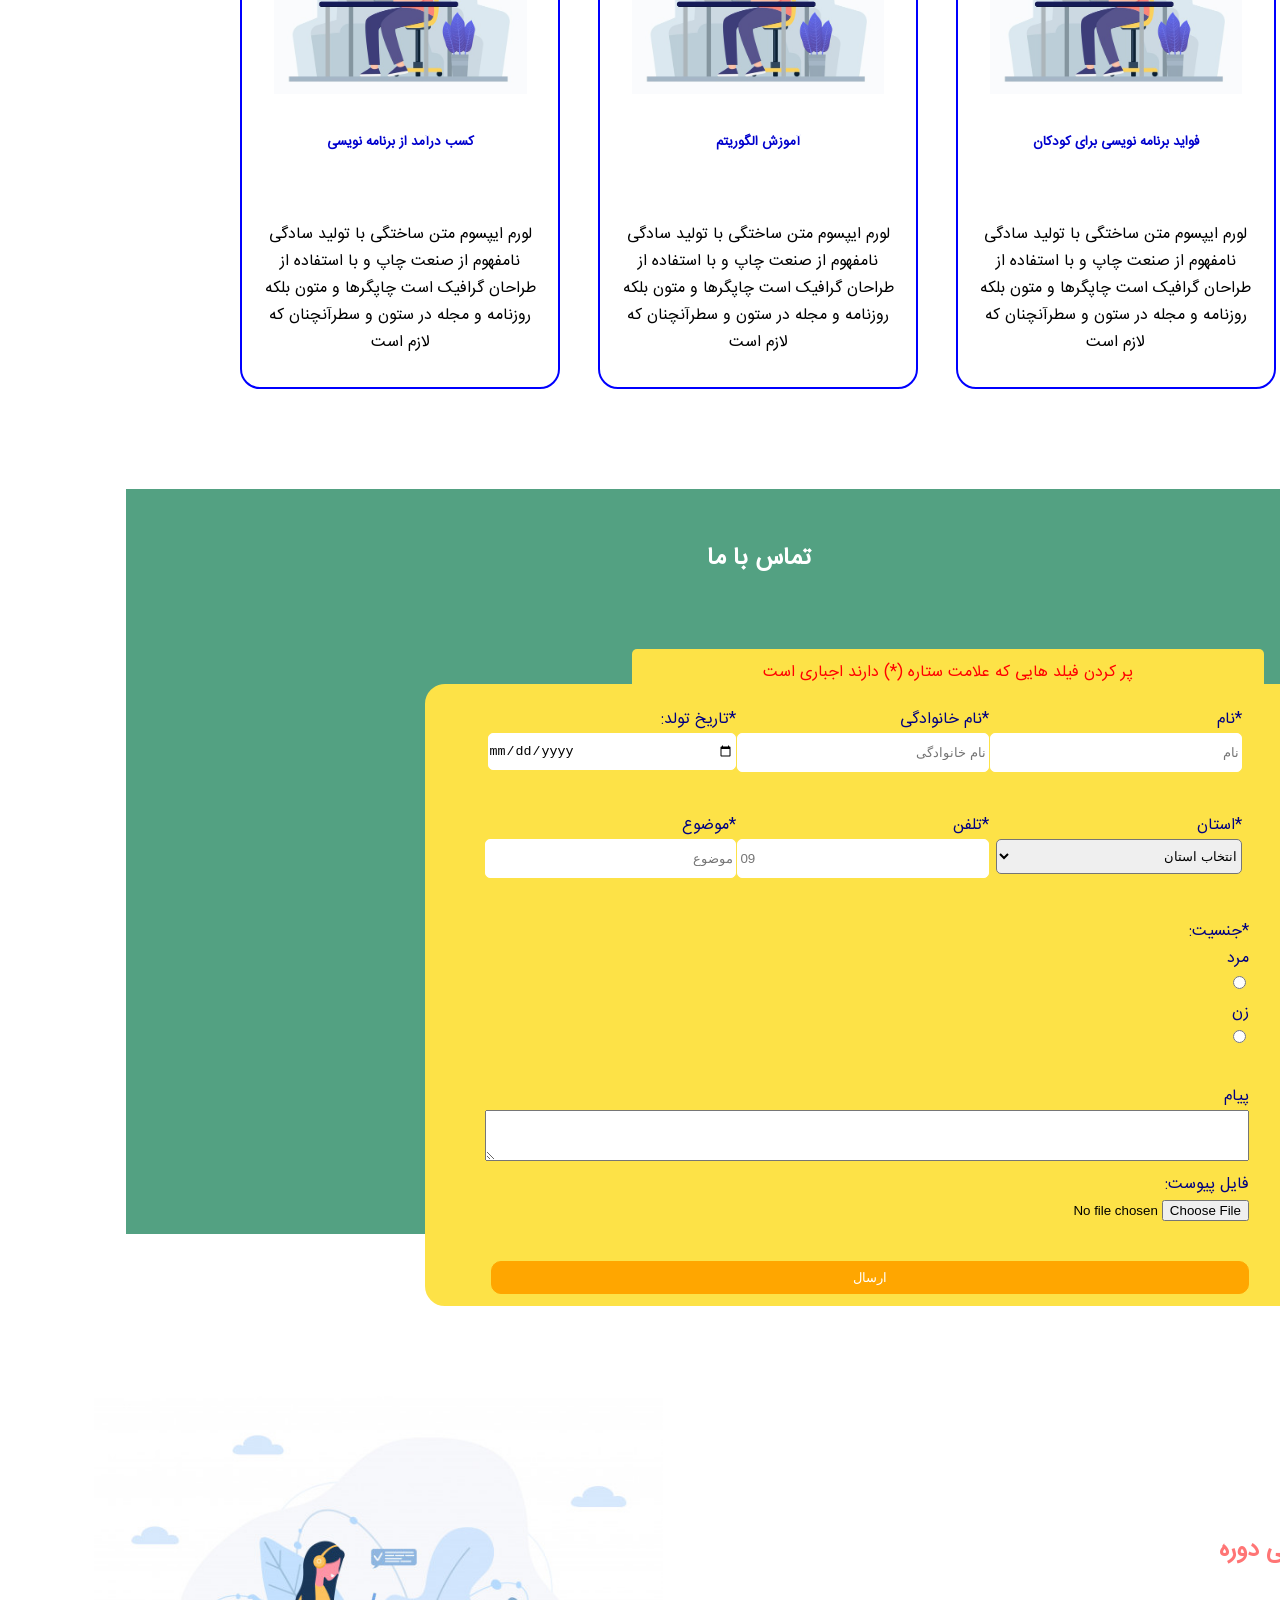
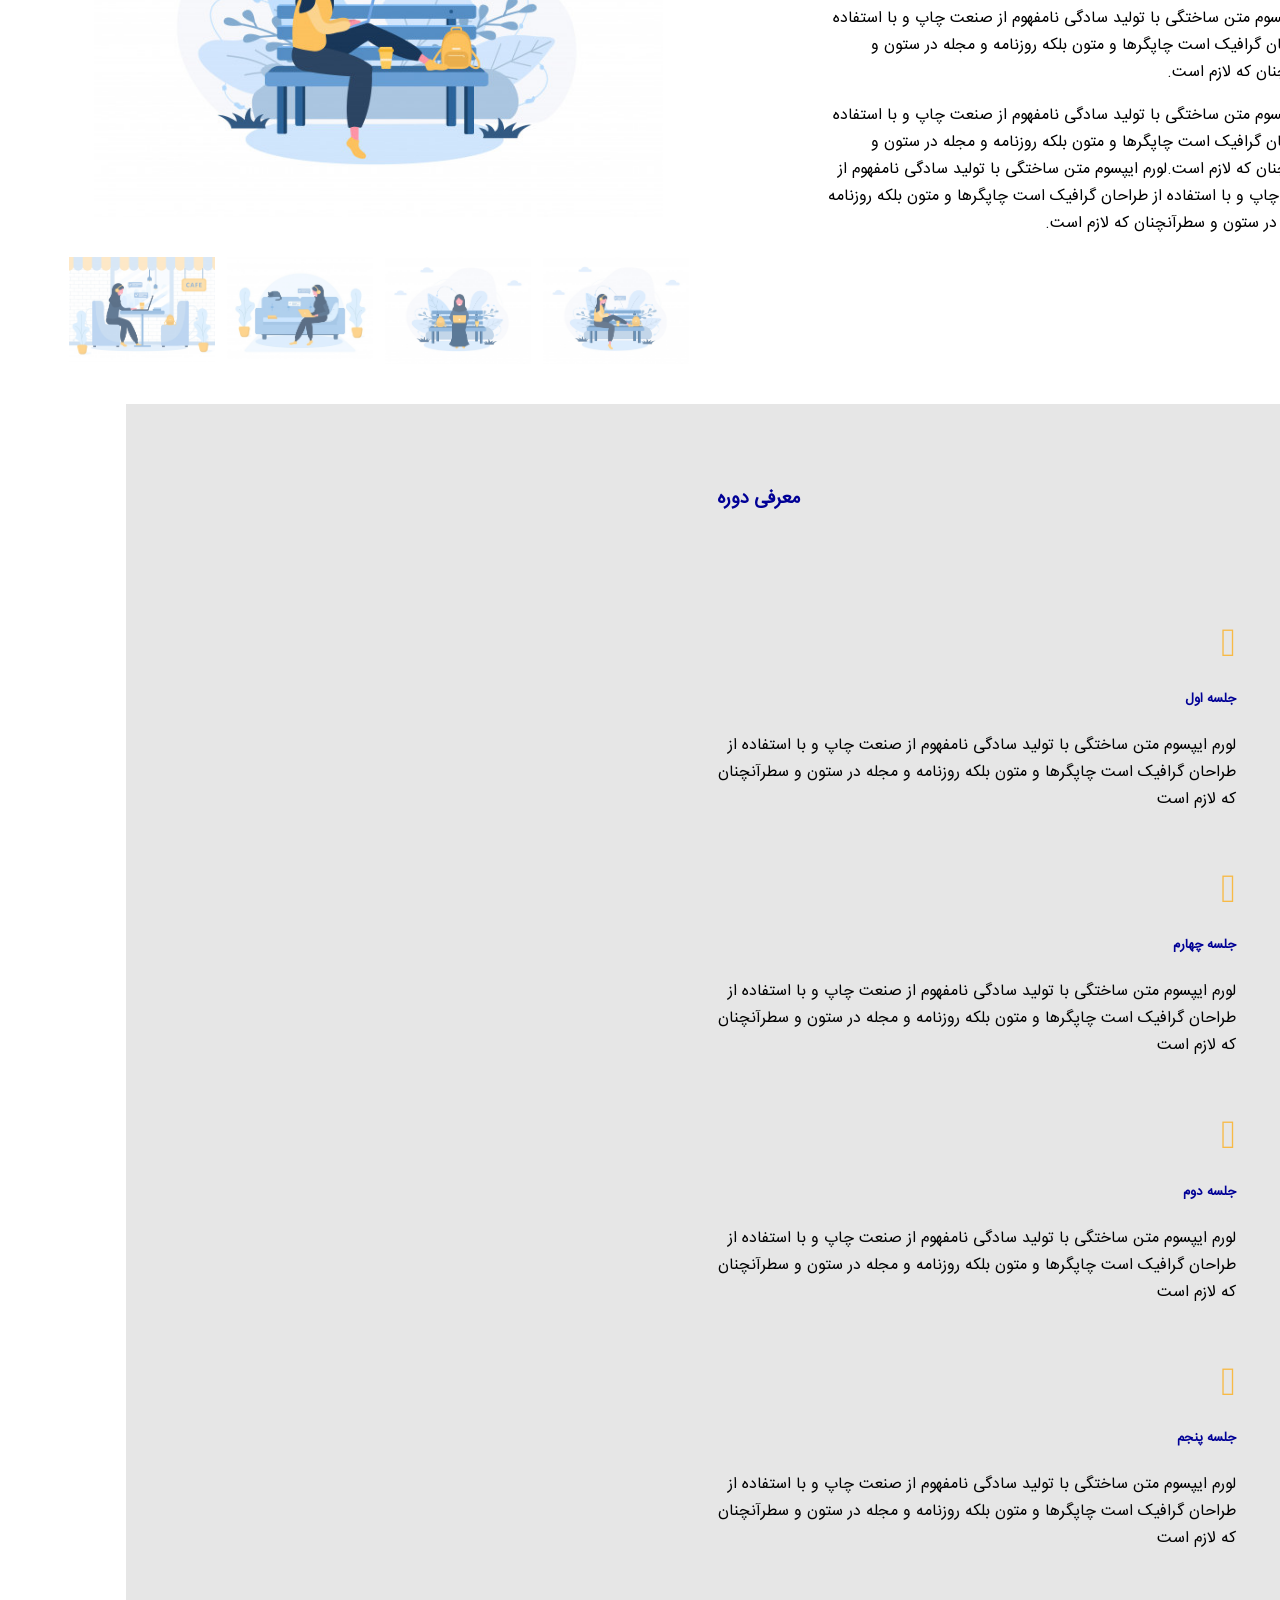
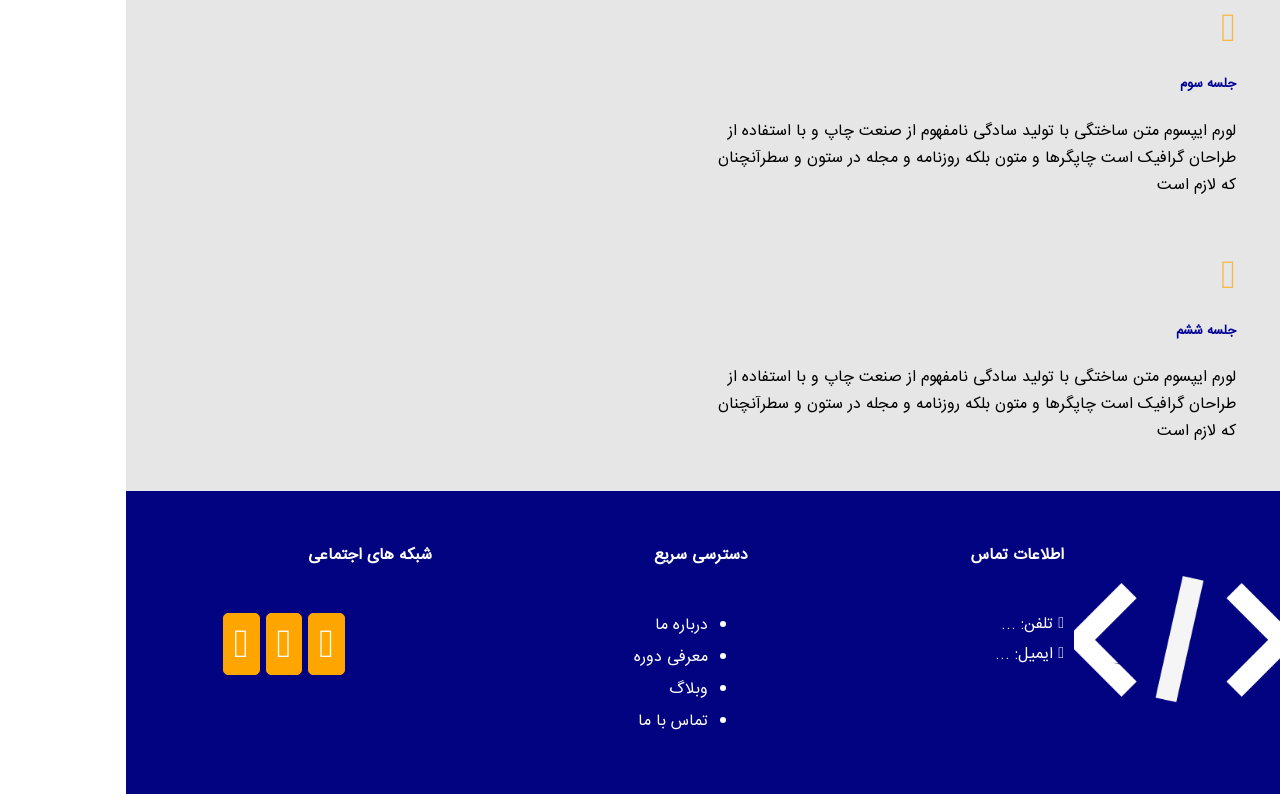
==== commit 834a63e3: "Update index.html" ====
--- a/index.html
+++ b/index.html
@@ -7,6 +7,7 @@
     <meta name="viewport" content="width=device-width, initial-scale=1.0">
     <link rel="stylesheet" href="web style.css">
     <link rel="stylesheet" href="all.css">
+    <link rel="stylesheet" href="bootstrap.min.css">
     <title>My web</title>
 </head> 
 <body>
@@ -270,6 +271,7 @@
             </div>
         </div>
     </footer>
+    <script src="js/bootstrap.min.js"></script>
     <script src="web javascript.js"></script>
     </body> 
 </html>
--- a/web style.css
+++ b/web style.css
@@ -1,8 +1,8 @@
 @font-face {
     font-family: 'iransans';
-    src: url('/font/iransansweb.ttf');
-    src: url('font/iransansweb.eot');
-    src: url('font/iransansweb.woff');
+    src: url('iransansweb.ttf');
+    src: url('iransansweb.eot');
+    src: url('iransansweb.woff');
 }
 
 /* ---body--- */
@@ -454,4 +454,4 @@
         margin: 15px 5px;
         font-size: 12px;
     }
-}+}
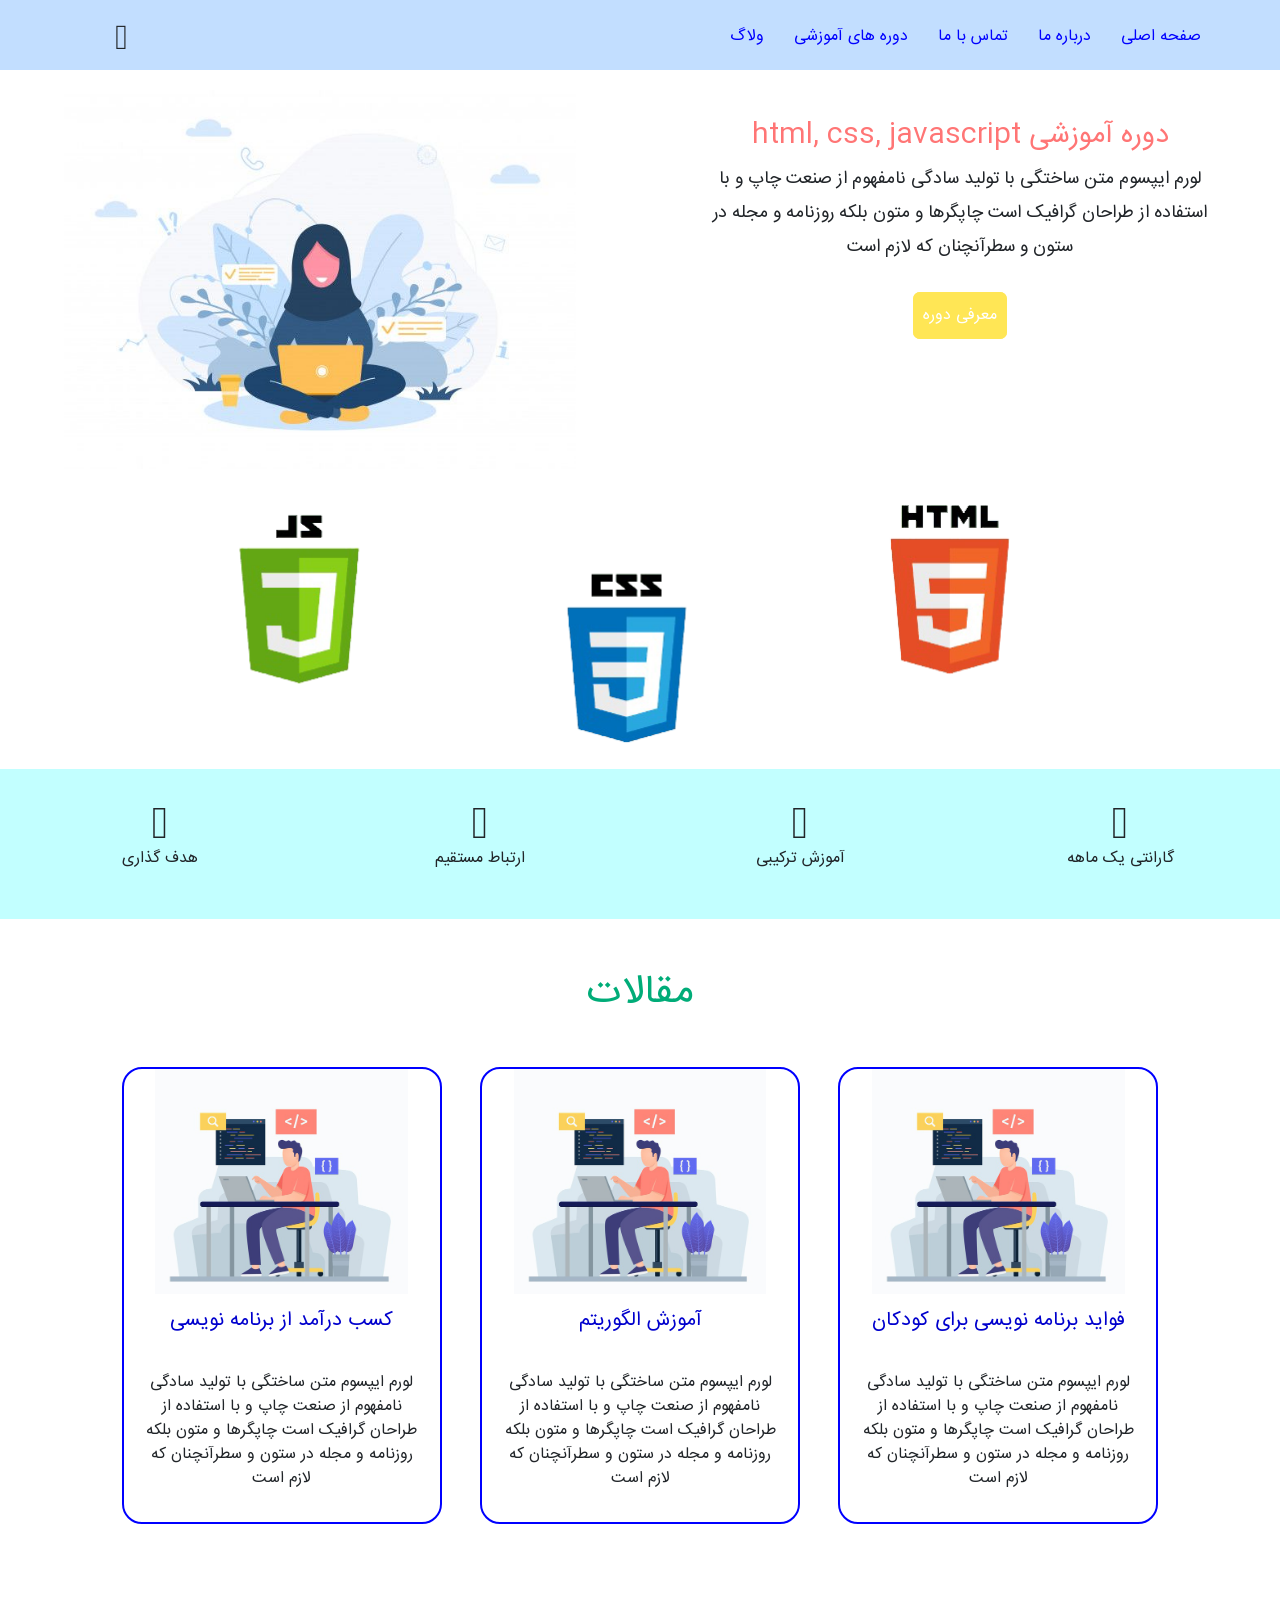
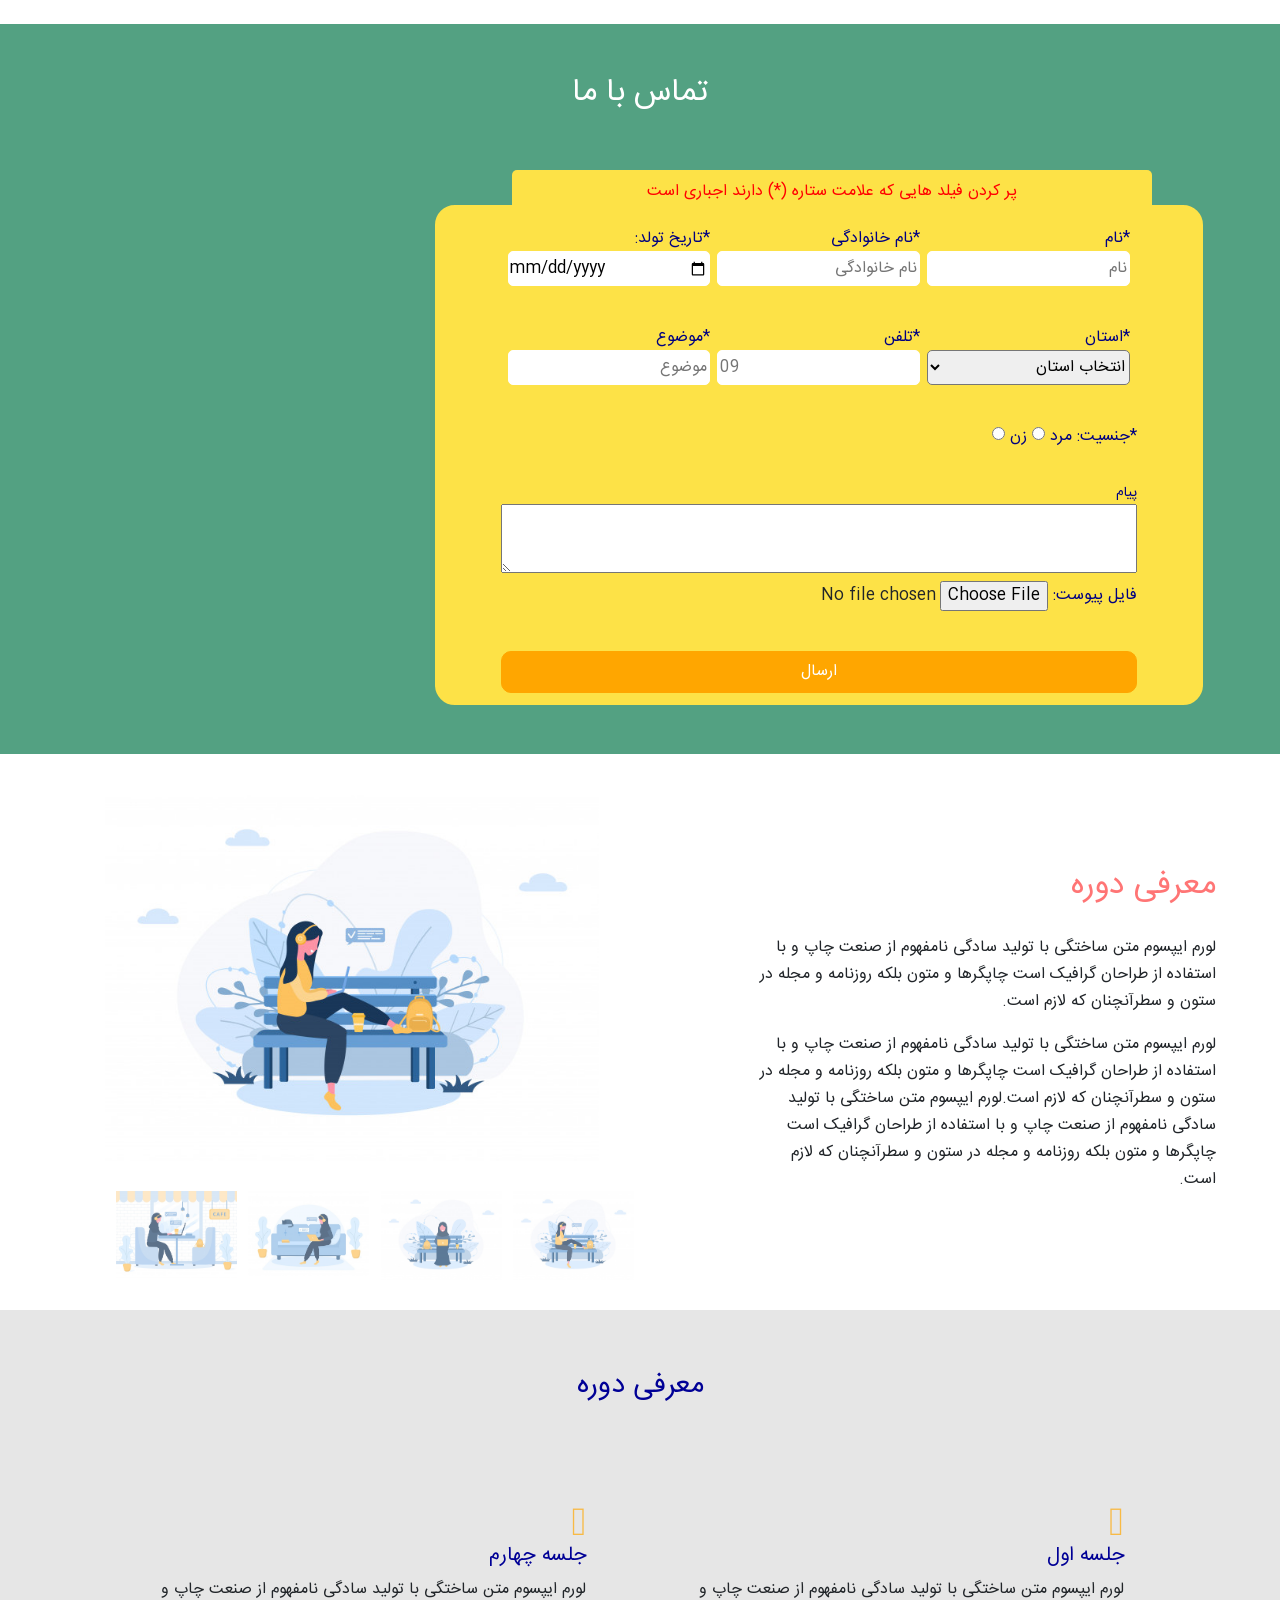
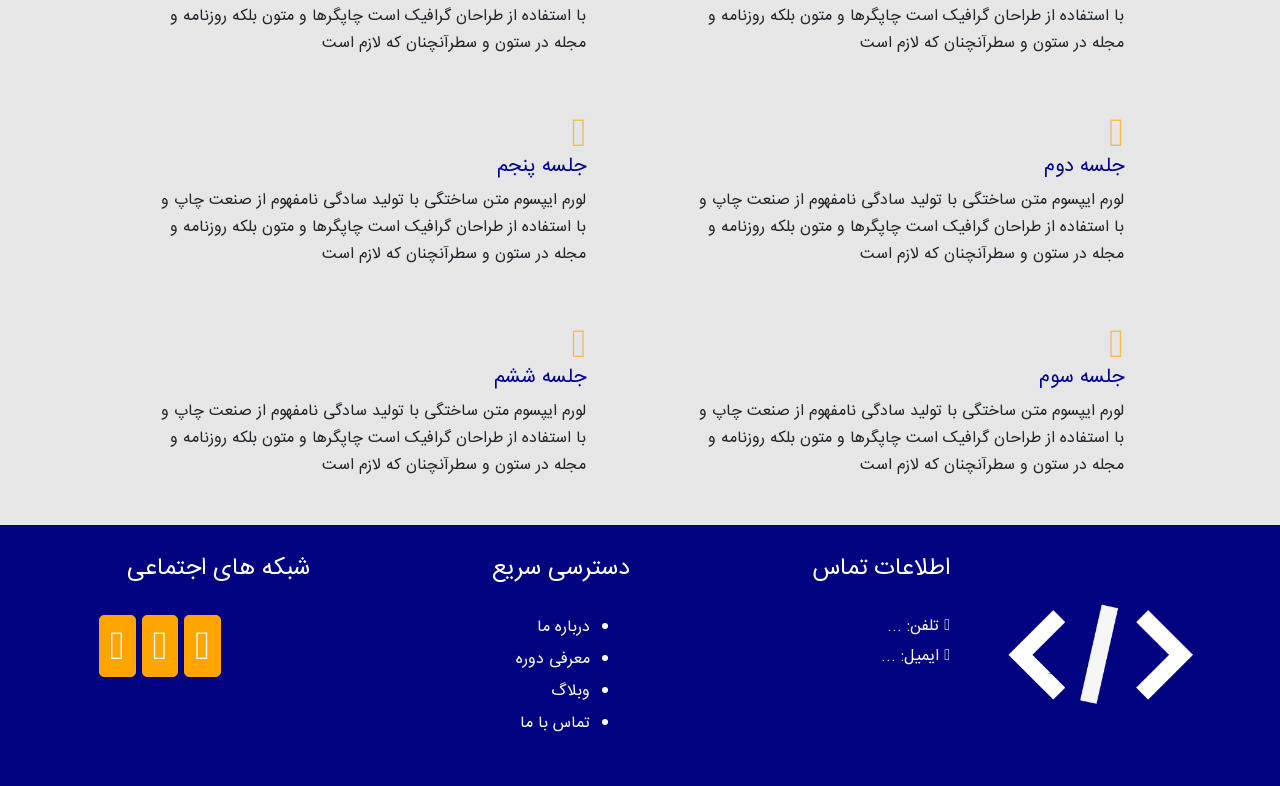
==== commit 8785c685: "Update index.html" ====
--- a/index.html
+++ b/index.html
@@ -7,7 +7,7 @@
     <meta name="viewport" content="width=device-width, initial-scale=1.0">
     <link rel="stylesheet" href="web style.css">
     <link rel="stylesheet" href="all.css">
-    <link rel="stylesheet" href="bootstrap.min.css">
+    <link rel="stylesheet" href="css/bootstrap.min.css">
     <title>My web</title>
 </head> 
 <body>
